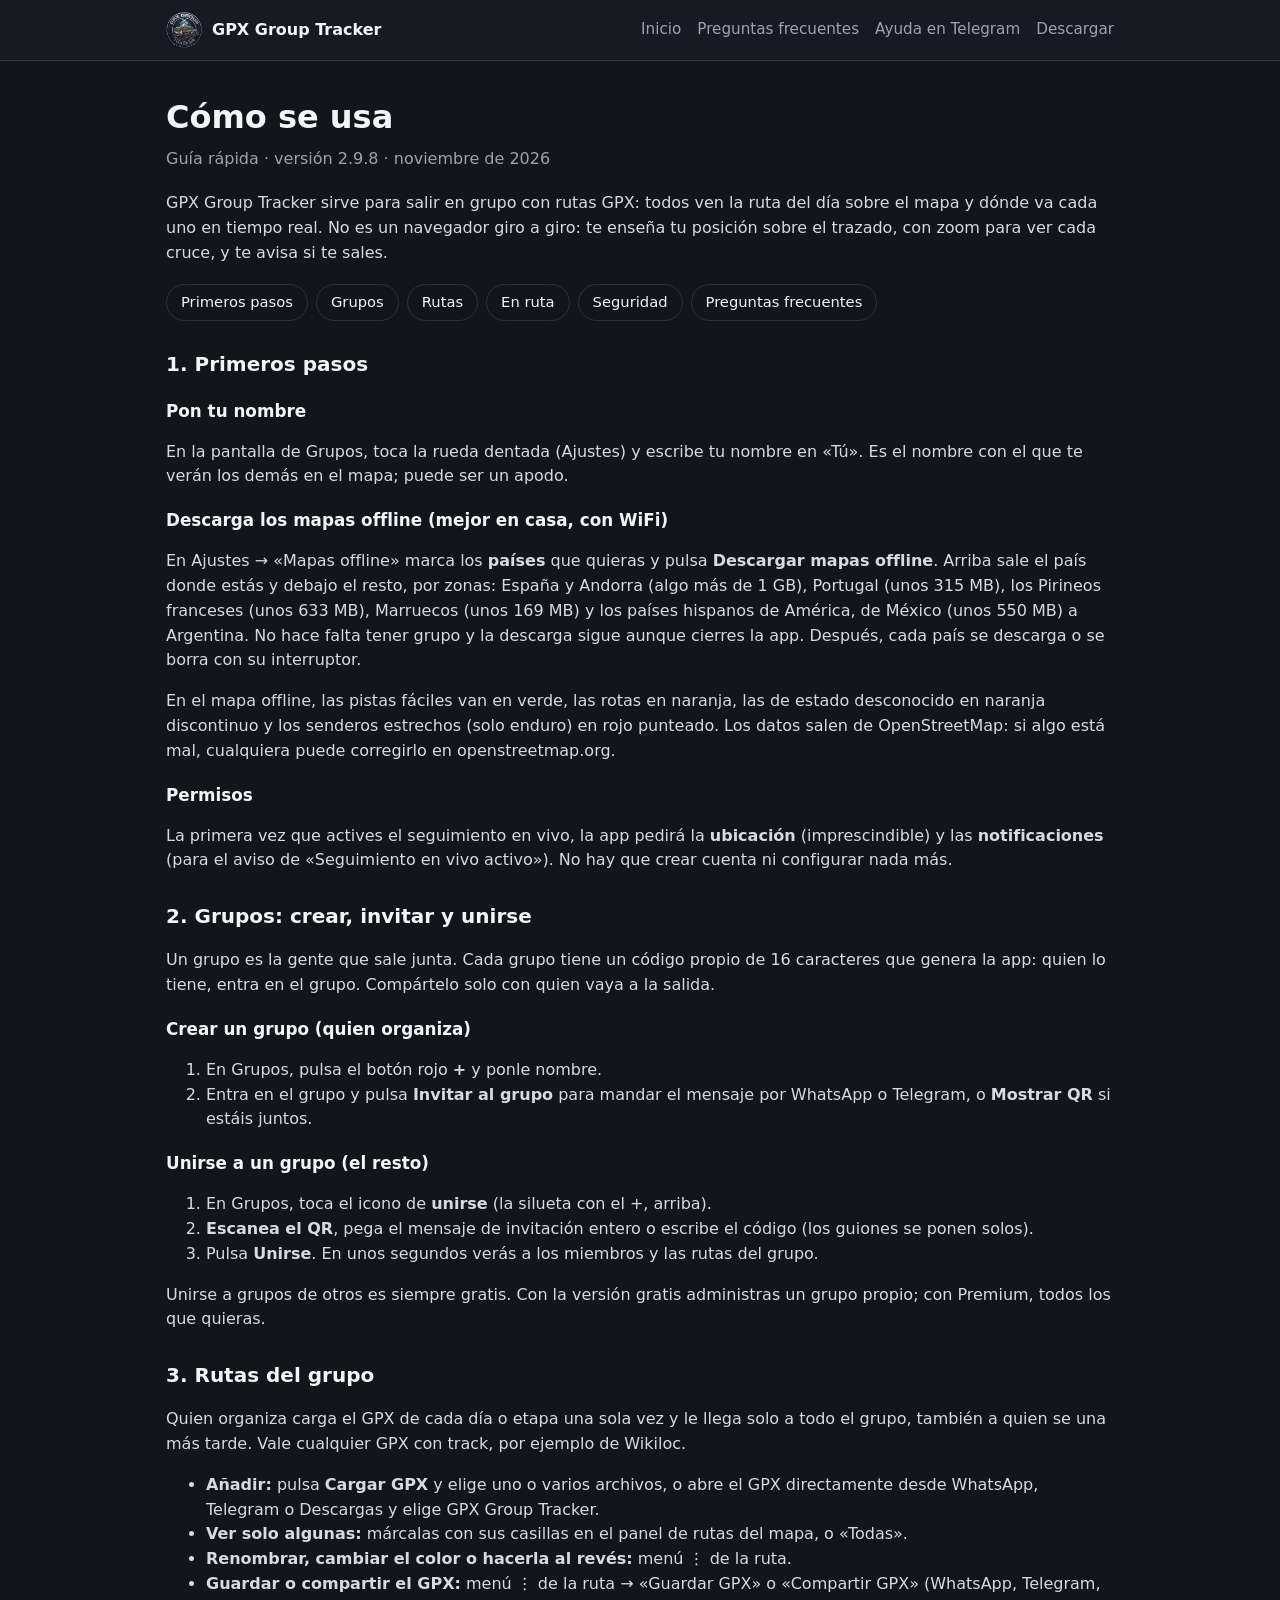
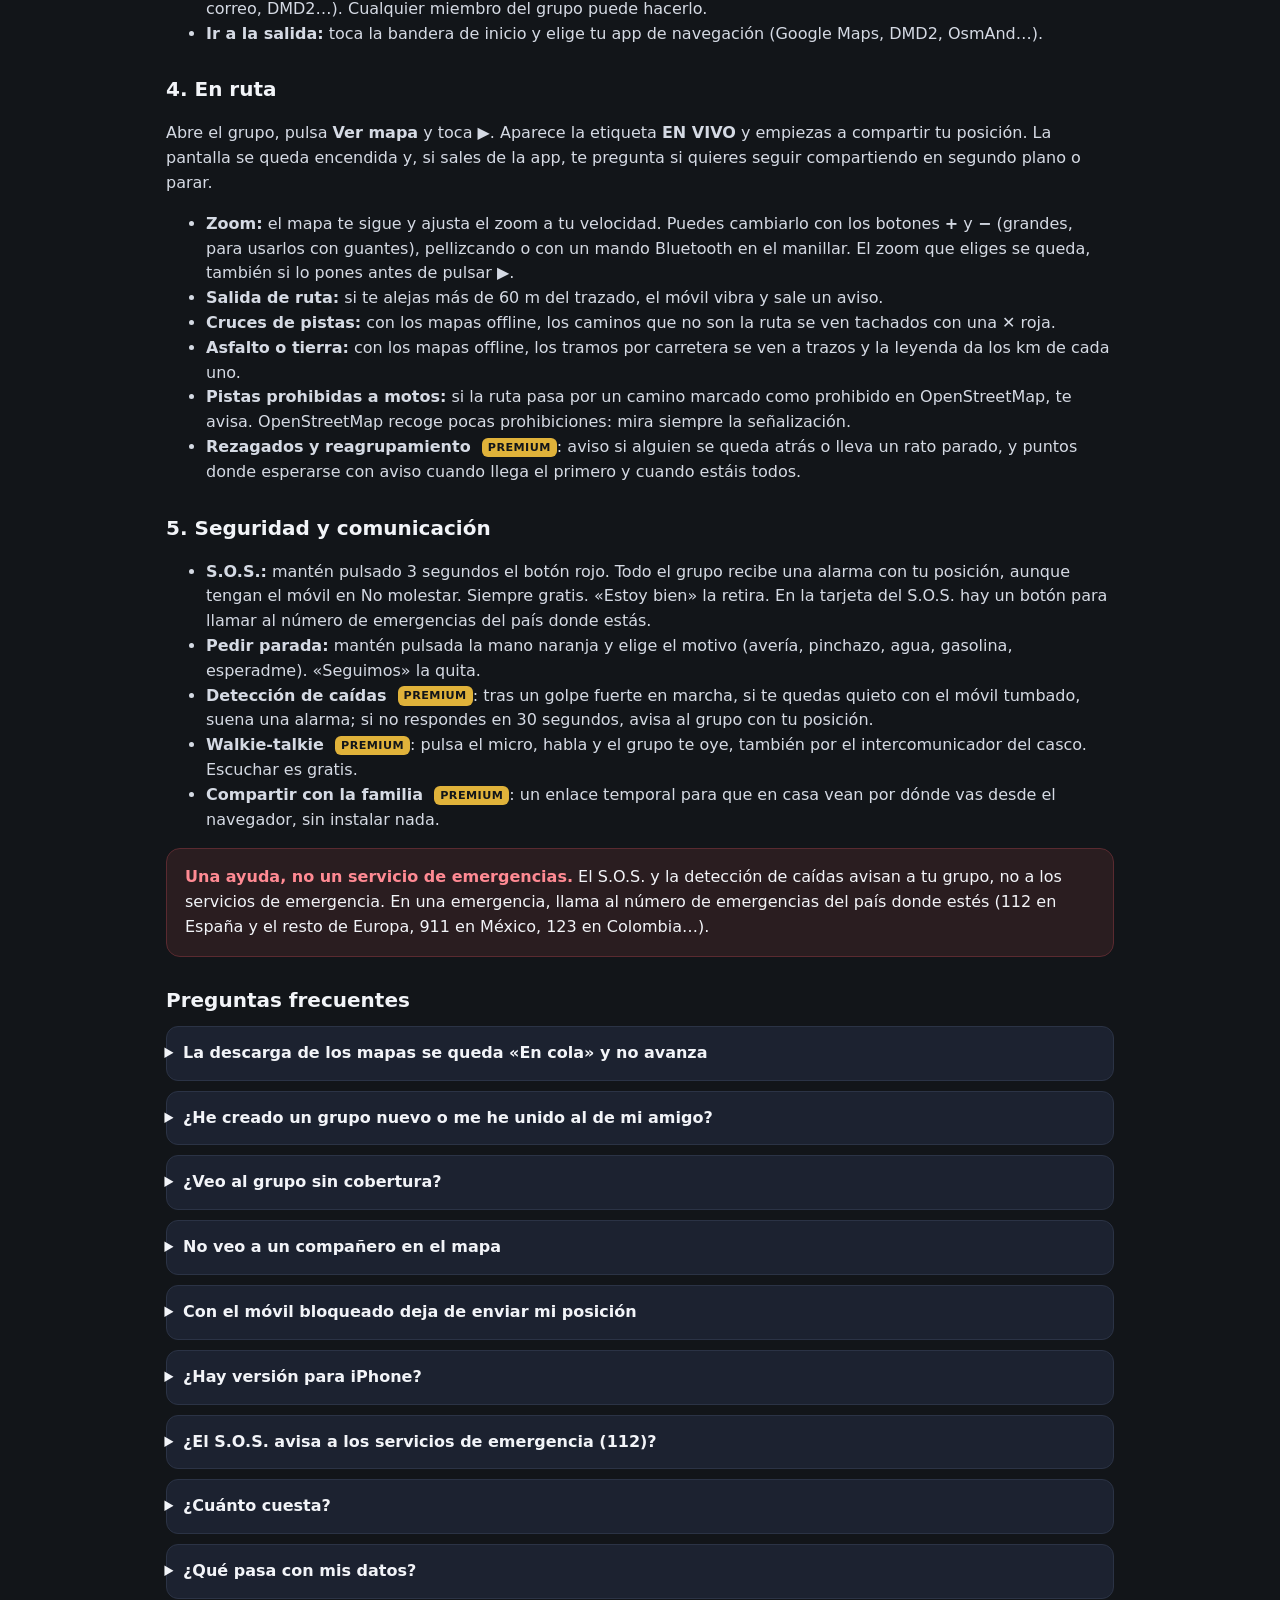
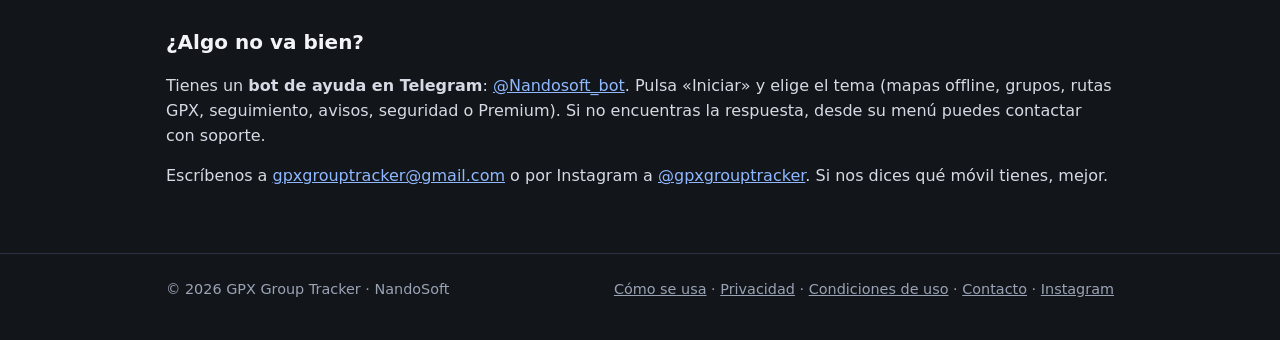
==== ayuda.html @ ebb51dca "Ayuda 2.9.8: mapas por países, guardar/compartir GPX, asfalto a trazos y número de emergencias por p" ====
<!doctype html>
<html lang="es">
<head>
<meta charset="utf-8">
<meta name="viewport" content="width=device-width, initial-scale=1">
<title>Cómo se usa — GPX Group Tracker</title>
<meta name="description" content="Guía rápida de GPX Group Tracker: primeros pasos, crear o unirse a un grupo, rutas GPX, mapas offline, seguimiento en vivo, S.O.S. y preguntas frecuentes.">
<link rel="icon" href="img/logo.png">
<link rel="stylesheet" href="estilo.css">
</head>
<body>

<header class="top">
  <div class="wrap">
    <a class="brand" href="./"><img src="img/logo.png" alt="">GPX Group Tracker</a>
    <nav>
      <a href="./">Inicio</a>
      <a href="#faq">Preguntas frecuentes</a>
      <a href="#ayuda">Ayuda en Telegram</a>
      <a href="https://play.google.com/store/apps/details?id=es.nandosoft.gpxgrouptrack" target="_blank" rel="noopener">Descargar</a>
    </nav>
  </div>
</header>

<main class="legal">
  <div class="wrap">
    <h1>Cómo se usa</h1>
    <p class="updated">Guía rápida · versión 2.9.8 · noviembre de 2026</p>

    <p>GPX Group Tracker sirve para salir en grupo con rutas GPX: todos ven la ruta del día sobre el mapa y dónde va cada uno en tiempo real. No es un navegador giro a giro: te enseña tu posición sobre el trazado, con zoom para ver cada cruce, y te avisa si te sales.</p>

    <nav class="toc">
      <a href="#primeros-pasos">Primeros pasos</a>
      <a href="#grupos">Grupos</a>
      <a href="#rutas">Rutas</a>
      <a href="#en-ruta">En ruta</a>
      <a href="#seguridad">Seguridad</a>
      <a href="#faq">Preguntas frecuentes</a>
    </nav>

    <h2 id="primeros-pasos">1. Primeros pasos</h2>
    <h3>Pon tu nombre</h3>
    <p>En la pantalla de Grupos, toca la rueda dentada (Ajustes) y escribe tu nombre en «Tú». Es el nombre con el que te verán los demás en el mapa; puede ser un apodo.</p>
    <h3>Descarga los mapas offline (mejor en casa, con WiFi)</h3>
    <p>En Ajustes → «Mapas offline» marca los <strong>países</strong> que quieras y pulsa <strong>Descargar mapas offline</strong>. Arriba sale el país donde estás y debajo el resto, por zonas: España y Andorra (algo más de 1 GB), Portugal (unos 315 MB), los Pirineos franceses (unos 633 MB), Marruecos (unos 169 MB) y los países hispanos de América, de México (unos 550 MB) a Argentina. No hace falta tener grupo y la descarga sigue aunque cierres la app. Después, cada país se descarga o se borra con su interruptor.</p>
    <p>En el mapa offline, las pistas fáciles van en verde, las rotas en naranja, las de estado desconocido en naranja discontinuo y los senderos estrechos (solo enduro) en rojo punteado. Los datos salen de OpenStreetMap: si algo está mal, cualquiera puede corregirlo en openstreetmap.org.</p>
    <h3>Permisos</h3>
    <p>La primera vez que actives el seguimiento en vivo, la app pedirá la <strong>ubicación</strong> (imprescindible) y las <strong>notificaciones</strong> (para el aviso de «Seguimiento en vivo activo»). No hay que crear cuenta ni configurar nada más.</p>

    <h2 id="grupos">2. Grupos: crear, invitar y unirse</h2>
    <p>Un grupo es la gente que sale junta. Cada grupo tiene un código propio de 16 caracteres que genera la app: quien lo tiene, entra en el grupo. Compártelo solo con quien vaya a la salida.</p>
    <h3>Crear un grupo (quien organiza)</h3>
    <ol>
      <li>En Grupos, pulsa el botón rojo <strong>+</strong> y ponle nombre.</li>
      <li>Entra en el grupo y pulsa <strong>Invitar al grupo</strong> para mandar el mensaje por WhatsApp o Telegram, o <strong>Mostrar QR</strong> si estáis juntos.</li>
    </ol>
    <h3>Unirse a un grupo (el resto)</h3>
    <ol>
      <li>En Grupos, toca el icono de <strong>unirse</strong> (la silueta con el +, arriba).</li>
      <li><strong>Escanea el QR</strong>, pega el mensaje de invitación entero o escribe el código (los guiones se ponen solos).</li>
      <li>Pulsa <strong>Unirse</strong>. En unos segundos verás a los miembros y las rutas del grupo.</li>
    </ol>
    <p>Unirse a grupos de otros es siempre gratis. Con la versión gratis administras un grupo propio; con Premium, todos los que quieras.</p>

    <h2 id="rutas">3. Rutas del grupo</h2>
    <p>Quien organiza carga el GPX de cada día o etapa una sola vez y le llega solo a todo el grupo, también a quien se una más tarde. Vale cualquier GPX con track, por ejemplo de Wikiloc.</p>
    <ul>
      <li><strong>Añadir:</strong> pulsa <strong>Cargar GPX</strong> y elige uno o varios archivos, o abre el GPX directamente desde WhatsApp, Telegram o Descargas y elige GPX Group Tracker.</li>
      <li><strong>Ver solo algunas:</strong> márcalas con sus casillas en el panel de rutas del mapa, o «Todas».</li>
      <li><strong>Renombrar, cambiar el color o hacerla al revés:</strong> menú ⋮ de la ruta.</li>
      <li><strong>Guardar o compartir el GPX:</strong> menú ⋮ de la ruta → «Guardar GPX» o «Compartir GPX» (WhatsApp, Telegram, correo, DMD2…). Cualquier miembro del grupo puede hacerlo.</li>
      <li><strong>Ir a la salida:</strong> toca la bandera de inicio y elige tu app de navegación (Google Maps, DMD2, OsmAnd…).</li>
    </ul>

    <h2 id="en-ruta">4. En ruta</h2>
    <p>Abre el grupo, pulsa <strong>Ver mapa</strong> y toca <strong>▶</strong>. Aparece la etiqueta <strong>EN VIVO</strong> y empiezas a compartir tu posición. La pantalla se queda encendida y, si sales de la app, te pregunta si quieres seguir compartiendo en segundo plano o parar.</p>
    <ul>
      <li><strong>Zoom:</strong> el mapa te sigue y ajusta el zoom a tu velocidad. Puedes cambiarlo con los botones <strong>+</strong> y <strong>−</strong> (grandes, para usarlos con guantes), pellizcando o con un mando Bluetooth en el manillar. El zoom que eliges se queda, también si lo pones antes de pulsar ▶.</li>
      <li><strong>Salida de ruta:</strong> si te alejas más de 60 m del trazado, el móvil vibra y sale un aviso.</li>
      <li><strong>Cruces de pistas:</strong> con los mapas offline, los caminos que no son la ruta se ven tachados con una ✕ roja.</li>
      <li><strong>Asfalto o tierra:</strong> con los mapas offline, los tramos por carretera se ven a trazos y la leyenda da los km de cada uno.</li>
      <li><strong>Pistas prohibidas a motos:</strong> si la ruta pasa por un camino marcado como prohibido en OpenStreetMap, te avisa. OpenStreetMap recoge pocas prohibiciones: mira siempre la señalización.</li>
      <li><strong>Rezagados y reagrupamiento</strong> <span class="tag">PREMIUM</span>: aviso si alguien se queda atrás o lleva un rato parado, y puntos donde esperarse con aviso cuando llega el primero y cuando estáis todos.</li>
    </ul>

    <h2 id="seguridad">5. Seguridad y comunicación</h2>
    <ul>
      <li><strong>S.O.S.:</strong> mantén pulsado 3 segundos el botón rojo. Todo el grupo recibe una alarma con tu posición, aunque tengan el móvil en No molestar. Siempre gratis. «Estoy bien» la retira. En la tarjeta del S.O.S. hay un botón para llamar al número de emergencias del país donde estás.</li>
      <li><strong>Pedir parada:</strong> mantén pulsada la mano naranja y elige el motivo (avería, pinchazo, agua, gasolina, esperadme). «Seguimos» la quita.</li>
      <li><strong>Detección de caídas</strong> <span class="tag">PREMIUM</span>: tras un golpe fuerte en marcha, si te quedas quieto con el móvil tumbado, suena una alarma; si no respondes en 30 segundos, avisa al grupo con tu posición.</li>
      <li><strong>Walkie-talkie</strong> <span class="tag">PREMIUM</span>: pulsa el micro, habla y el grupo te oye, también por el intercomunicador del casco. Escuchar es gratis.</li>
      <li><strong>Compartir con la familia</strong> <span class="tag">PREMIUM</span>: un enlace temporal para que en casa vean por dónde vas desde el navegador, sin instalar nada.</li>
    </ul>
    <div class="notice"><strong>Una ayuda, no un servicio de emergencias.</strong> El S.O.S. y la detección de caídas avisan a tu grupo, no a los servicios de emergencia. En una emergencia, llama al número de emergencias del país donde estés (112 en España y el resto de Europa, 911 en México, 123 en Colombia…).</div>

    <h2 id="faq">Preguntas frecuentes</h2>

    <details>
      <summary>La descarga de los mapas se queda «En cola» y no avanza</summary>
      <p>La descarga la hace el gestor de descargas de Android, no la app. No borres los mapas que tienes: siguen funcionando mientras tanto. Prueba esto:</p>
      <ol>
        <li>Conéctate a una WiFi y deja la app abierta unos minutos: con datos móviles, Android suele esperar al WiFi para archivos tan grandes.</li>
        <li>Quita el ahorro de batería y el ahorro de datos mientras descarga.</li>
        <li>En los ajustes del móvil → Aplicaciones → mostrar las del sistema → «Descargas» o «Administrador de descargas»: que esté activada, sin restricción de batería y con permiso de datos. En Xiaomi, Redmi y POCO, abre también la app «Descargas» y reanuda la descarga si está en pausa.</li>
        <li>Si sigue igual, en Ajustes de la app pulsa «Cancelar descarga» y vuelve a pedirla. Al cancelar no pierdes los mapas que ya tenías.</li>
      </ol>
    </details>

    <details>
      <summary>¿He creado un grupo nuevo o me he unido al de mi amigo?</summary>
      <p>Si has entrado con el código o el QR de otro, te has unido a su grupo: no se pueden crear dos grupos con el mismo código, porque cada código lo genera la app al azar. Al entrar, el grupo puede salir unos segundos con un nombre provisional («Grupo …») hasta que llega el nombre que le puso el administrador. Si ves a los demás miembros y sus rutas, estás en el grupo correcto.</p>
    </details>

    <details>
      <summary>¿Veo al grupo sin cobertura?</summary>
      <p>No. Sin cobertura sigues viendo el mapa offline, la ruta y tu propia posición, pero las posiciones de los demás necesitan internet: se actualizan en cuanto vuelve la señal, y la app se reconecta sola en unos segundos. Un S.O.S. enviado sin cobertura sale en cuanto haya señal.</p>
    </details>

    <details>
      <summary>No veo a un compañero en el mapa</summary>
      <p>Cada uno tiene que pulsar <strong>▶</strong> para compartir su posición. Comprueba también que estáis en el mismo grupo (mismos miembros y rutas) y que tiene cobertura: junto a su nombre verás hace cuánto llegó su última posición.</p>
    </details>

    <details>
      <summary>Con el móvil bloqueado deja de enviar mi posición</summary>
      <p>Algunos móviles cierran las apps en segundo plano para ahorrar batería. En los ajustes del móvil → Aplicaciones → GPX Group Tracker → Batería, elige «Sin restricciones» (o desactiva la optimización de batería para la app).</p>
    </details>

    <details>
      <summary>¿Hay versión para iPhone?</summary>
      <p>De momento no: la app es solo para Android, en Google Play.</p>
    </details>

    <details>
      <summary>¿El S.O.S. avisa a los servicios de emergencia (112)?</summary>
      <p>No. Avisa a los compañeros de tu grupo con tu posición. En una emergencia real, llama al número de emergencias del país donde estés (112 en España y el resto de Europa).</p>
    </details>

    <details>
      <summary>¿Cuánto cuesta?</summary>
      <p>La app es gratis y todo lo necesario para salir en grupo también; el S.O.S. lo será siempre. Durante el lanzamiento, todos tienen Premium gratis hasta el 1 de marzo de 2027.</p>
    </details>

    <details>
      <summary>¿Qué pasa con mis datos?</summary>
      <p>No hace falta cuenta. Las posiciones y las rutas viajan cifradas con el código del grupo y el servidor no puede leerlas. Todos los detalles, en la <a href="privacidad.html">política de privacidad</a>.</p>
    </details>

    <h2 id="ayuda">¿Algo no va bien?</h2>
    <p>Tienes un <strong>bot de ayuda en Telegram</strong>: <a href="https://t.me/Nandosoft_bot" target="_blank" rel="noopener">@Nandosoft_bot</a>. Pulsa «Iniciar» y elige el tema (mapas offline, grupos, rutas GPX, seguimiento, avisos, seguridad o Premium). Si no encuentras la respuesta, desde su menú puedes contactar con soporte.</p>
    <p>Escríbenos a <a href="mailto:gpxgrouptracker@gmail.com">gpxgrouptracker@gmail.com</a> o por Instagram a <a href="https://www.instagram.com/gpxgrouptracker/" target="_blank" rel="noopener">@gpxgrouptracker</a>. Si nos dices qué móvil tienes, mejor.</p>
  </div>
</main>

<footer>
  <div class="wrap">
    <span>© 2026 GPX Group Tracker · NandoSoft</span>
    <span><a href="ayuda.html">Cómo se usa</a> · <a href="privacidad.html">Privacidad</a> · <a href="condiciones.html">Condiciones de uso</a> · <a href="mailto:gpxgrouptracker@gmail.com">Contacto</a> · <a href="https://www.instagram.com/gpxgrouptracker/" target="_blank" rel="noopener">Instagram</a></span>
  </div>
</footer>

</body>
</html>
---- estilo.css ----
/* GPX Group Tracker: the app's dark look (same colours as the app and the family page) */
:root {
  --bg: #121519; --panel: #1c2230; --line: #2b3345; --text: #f2f4f8; --muted: #9aa3b5;
  --red: #d9323e; --red-dark: #b72632; --gold: #e0b23a; --green: #43a047; --link: #8fb8ff;
}
* { box-sizing: border-box; }
html { -webkit-text-size-adjust: 100%; }
body {
  margin: 0; background: var(--bg); color: var(--text); line-height: 1.55;
  font-family: system-ui, -apple-system, "Segoe UI", Roboto, sans-serif;
}
a { color: var(--link); }
img { max-width: 100%; height: auto; }
.wrap { max-width: 980px; margin: 0 auto; padding: 0 16px; }

/* Top bar */
.top { border-bottom: 1px solid var(--line); background: #151a24; }
.top .wrap { display: flex; align-items: center; gap: 12px; min-height: 60px; flex-wrap: wrap; }
.top a.brand { display: flex; align-items: center; gap: 10px; color: var(--text); text-decoration: none; font-weight: 800; }
.top a.brand img { width: 36px; height: 36px; }
.top nav { margin-left: auto; display: flex; gap: 16px; flex-wrap: wrap; font-size: .95rem; }
.top nav a { color: var(--muted); text-decoration: none; }
.top nav a:hover { color: var(--text); }

/* Hero */
.hero { padding: 48px 0 32px; }
.hero .wrap { display: grid; grid-template-columns: 1.3fr 1fr; gap: 32px; align-items: center; }
.hero h1 { font-size: clamp(2rem, 5vw, 3rem); line-height: 1.1; margin: 0 0 14px; }
.hero p.lead { font-size: 1.15rem; color: #d5dae4; margin: 0 0 20px; }
.hero .shot { justify-self: center; max-width: 300px; border-radius: 22px; border: 6px solid #0b0d11;
  box-shadow: 0 18px 50px rgba(0,0,0,.5); }
.offer { display: inline-block; background: var(--gold); color: #121519; font-weight: 800; border-radius: 10px;
  padding: 8px 14px; margin-bottom: 18px; }
.buttons { display: flex; gap: 12px; flex-wrap: wrap; }
.btn { display: inline-block; padding: 12px 20px; border-radius: 999px; font-weight: 700; text-decoration: none; }
.btn.primary { background: var(--red); color: #fff; }
.btn.primary:hover { background: var(--red-dark); }
.btn.ghost { border: 1px solid var(--line); color: var(--text); }
.small { color: var(--muted); font-size: .9rem; }

/* Sections */
section { padding: 36px 0; border-top: 1px solid var(--line); }
section h2 { font-size: 1.6rem; margin: 0 0 8px; }
section > .wrap > p.intro { color: var(--muted); margin: 0 0 22px; max-width: 720px; }
.grid { display: grid; grid-template-columns: repeat(auto-fill, minmax(260px, 1fr)); gap: 14px; }
.card { background: var(--panel); border: 1px solid var(--line); border-radius: 14px; padding: 16px 18px; }
.card h3 { margin: 0 0 6px; font-size: 1.05rem; }
.card p { margin: 0; color: #c9cfdb; font-size: .97rem; }
.tag { display: inline-block; font-size: .7rem; font-weight: 800; letter-spacing: .04em; color: #121519;
  background: var(--gold); border-radius: 6px; padding: 1px 6px; vertical-align: middle; margin-left: 6px; }

/* Plans table */
.table-scroll { overflow-x: auto; }
table { border-collapse: collapse; width: 100%; min-width: 520px; background: var(--panel); border-radius: 14px; overflow: hidden; }
th, td { text-align: left; padding: 10px 14px; border-bottom: 1px solid var(--line); vertical-align: top; }
th { background: #222a3a; }
td.yes { color: #7ed37f; font-weight: 700; }
td.no { color: var(--muted); }

.notice { background: #2a1d20; border: 1px solid #5a2a30; border-radius: 14px; padding: 16px 18px; }
.notice strong { color: #ff8a93; }

/* Legal pages */
.legal { padding: 32px 0 48px; }
.legal h1 { font-size: 2rem; margin: 0 0 4px; }
.legal h2 { font-size: 1.25rem; margin: 28px 0 8px; }
.legal p, .legal li { color: #d5dae4; }
.legal .updated { color: var(--muted); margin: 0 0 20px; }

footer { border-top: 1px solid var(--line); padding: 24px 0 40px; color: var(--muted); font-size: .9rem; }
footer .wrap { display: flex; gap: 16px; flex-wrap: wrap; justify-content: space-between; }
footer a { color: var(--muted); }

@media (max-width: 760px) {
  .hero { padding-top: 28px; }
  .hero .wrap { grid-template-columns: 1fr; }
  .hero .shot { max-width: 240px; }
  .top nav { margin-left: 0; width: 100%; padding-bottom: 10px; }
}

/* Instagram icon in the menu and buttons */
.ig{width:20px;height:20px;vertical-align:-4px}
.btn .ig{margin-right:6px}

/* Guía «Cómo se usa» */
.legal h3 { font-size: 1.05rem; margin: 18px 0 6px; }
.legal .toc { display: flex; flex-wrap: wrap; gap: 8px; margin: 18px 0 8px; }
.legal .toc a { border: 1px solid var(--line); border-radius: 999px; padding: 6px 14px; text-decoration: none; color: var(--text); font-size: .92rem; }
.legal .toc a:hover { background: var(--panel); }
.legal h2[id] { scroll-margin-top: 16px; }
.legal details { background: var(--panel); border: 1px solid var(--line); border-radius: 12px; padding: 0 16px; margin: 10px 0; }
.legal summary { cursor: pointer; font-weight: 700; padding: 14px 0; list-style-position: outside; }
.legal details[open] summary { border-bottom: 1px solid var(--line); margin-bottom: 8px; }
.legal details > :last-child { margin-bottom: 14px; }
.legal .notice { margin: 16px 0; }
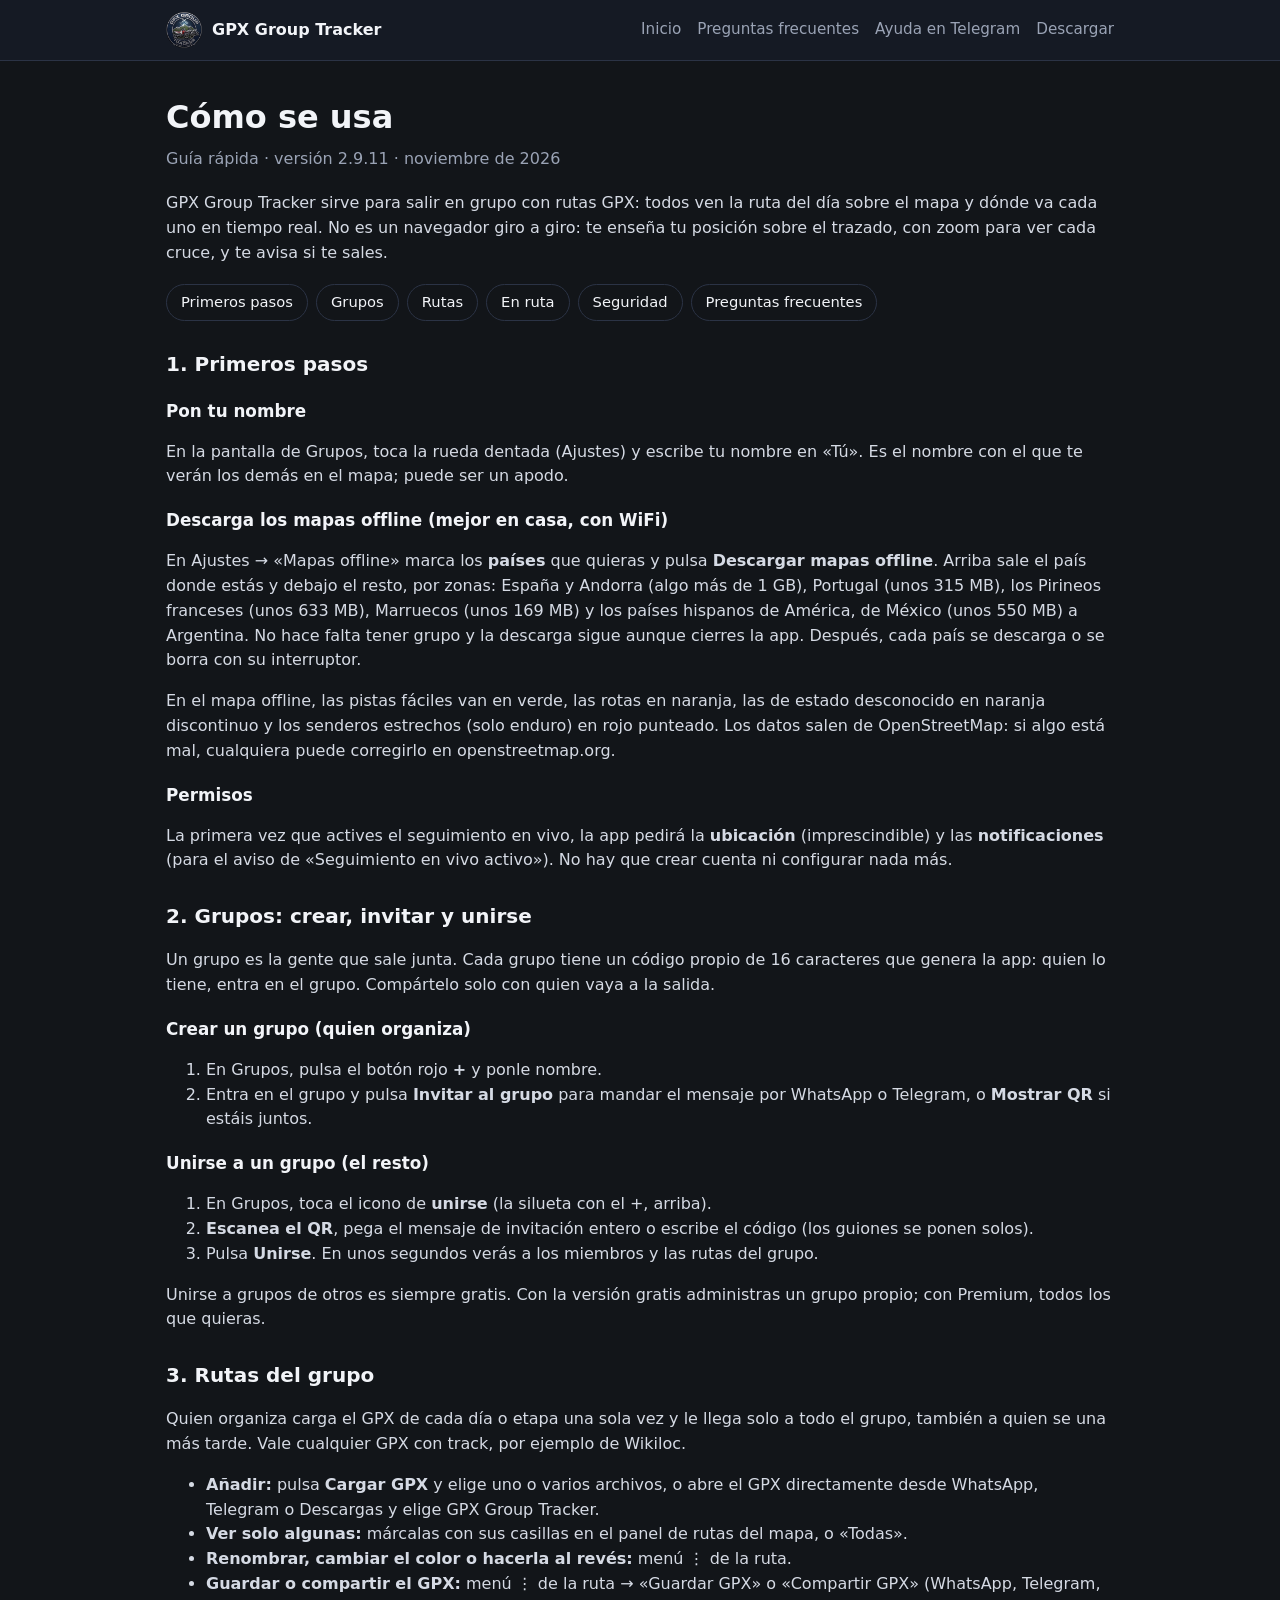
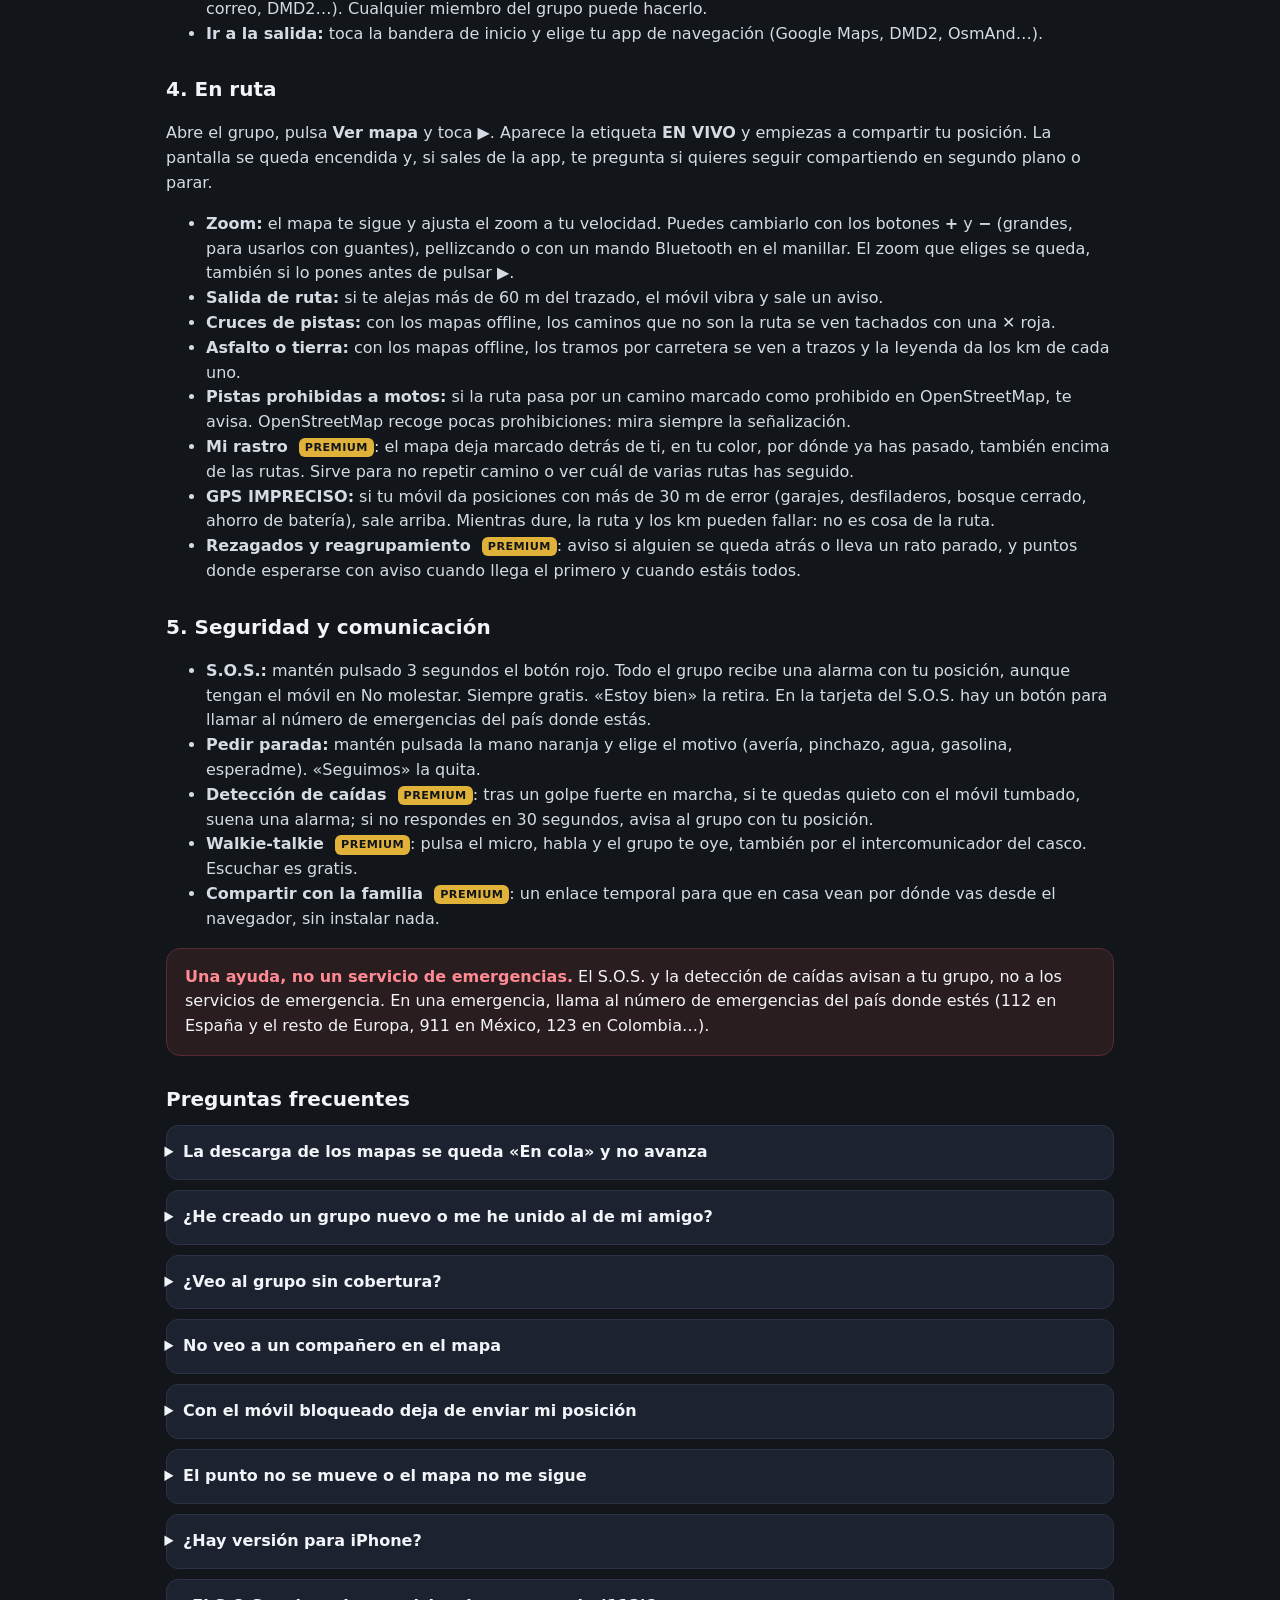
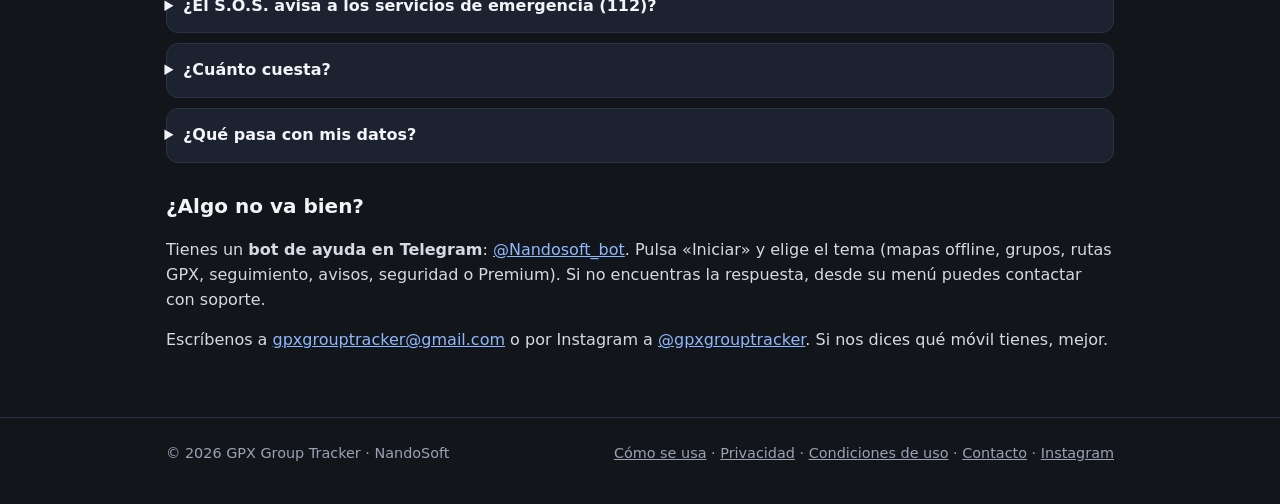
==== commit 8b8f453f: "Ayuda 2.9.11: Mi rastro sobre rutas, aviso GPS IMPRECISO y diagnóstico GPS Co-Authored-By: Claude Op" ====
--- a/ayuda.html
+++ b/ayuda.html
@@ -25,7 +25,7 @@
 <main class="legal">
   <div class="wrap">
     <h1>Cómo se usa</h1>
-    <p class="updated">Guía rápida · versión 2.9.8 · noviembre de 2026</p>
+    <p class="updated">Guía rápida · versión 2.9.11 · noviembre de 2026</p>
 
     <p>GPX Group Tracker sirve para salir en grupo con rutas GPX: todos ven la ruta del día sobre el mapa y dónde va cada uno en tiempo real. No es un navegador giro a giro: te enseña tu posición sobre el trazado, con zoom para ver cada cruce, y te avisa si te sales.</p>
 
@@ -80,6 +80,8 @@
       <li><strong>Cruces de pistas:</strong> con los mapas offline, los caminos que no son la ruta se ven tachados con una ✕ roja.</li>
       <li><strong>Asfalto o tierra:</strong> con los mapas offline, los tramos por carretera se ven a trazos y la leyenda da los km de cada uno.</li>
       <li><strong>Pistas prohibidas a motos:</strong> si la ruta pasa por un camino marcado como prohibido en OpenStreetMap, te avisa. OpenStreetMap recoge pocas prohibiciones: mira siempre la señalización.</li>
+      <li><strong>Mi rastro</strong> <span class="tag">PREMIUM</span>: el mapa deja marcado detrás de ti, en tu color, por dónde ya has pasado, también encima de las rutas. Sirve para no repetir camino o ver cuál de varias rutas has seguido.</li>
+      <li><strong>GPS IMPRECISO:</strong> si tu móvil da posiciones con más de 30 m de error (garajes, desfiladeros, bosque cerrado, ahorro de batería), sale arriba. Mientras dure, la ruta y los km pueden fallar: no es cosa de la ruta.</li>
       <li><strong>Rezagados y reagrupamiento</strong> <span class="tag">PREMIUM</span>: aviso si alguien se queda atrás o lleva un rato parado, y puntos donde esperarse con aviso cuando llega el primero y cuando estáis todos.</li>
     </ul>
 
@@ -127,6 +129,11 @@
     </details>
 
     <details>
+      <summary>El punto no se mueve o el mapa no me sigue</summary>
+      <p>Quita el ahorro de batería para la app (pregunta anterior). Si vuelve a pasar, antes de parar el seguimiento entra en Ajustes → «Acerca de, privacidad y licencias», pulsa <strong>Enviar diagnóstico GPS</strong> y mándanoslo por correo. Lleva el modelo de móvil y lo que ha hecho el GPS, sin tu ruta ni tus posiciones.</p>
+    </details>
+
+    <details>
       <summary>¿Hay versión para iPhone?</summary>
       <p>De momento no: la app es solo para Android, en Google Play.</p>
     </details>
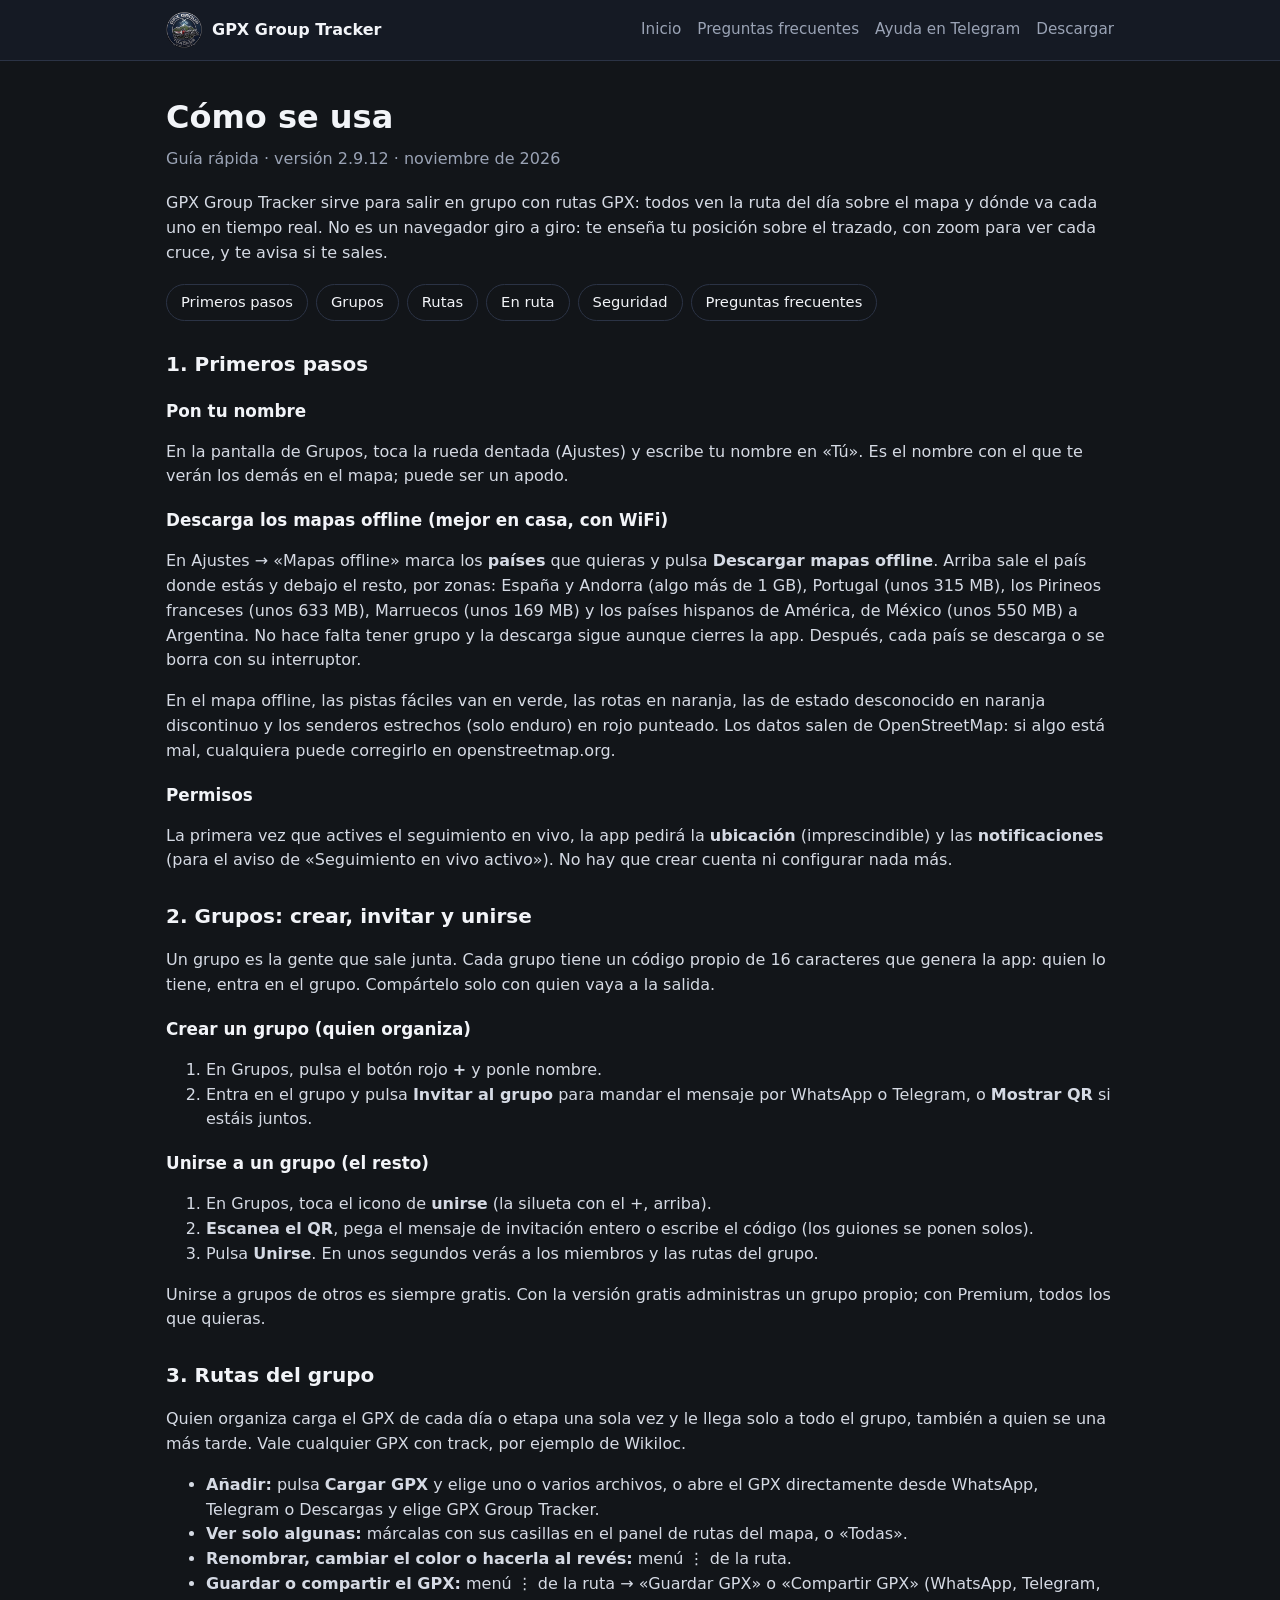
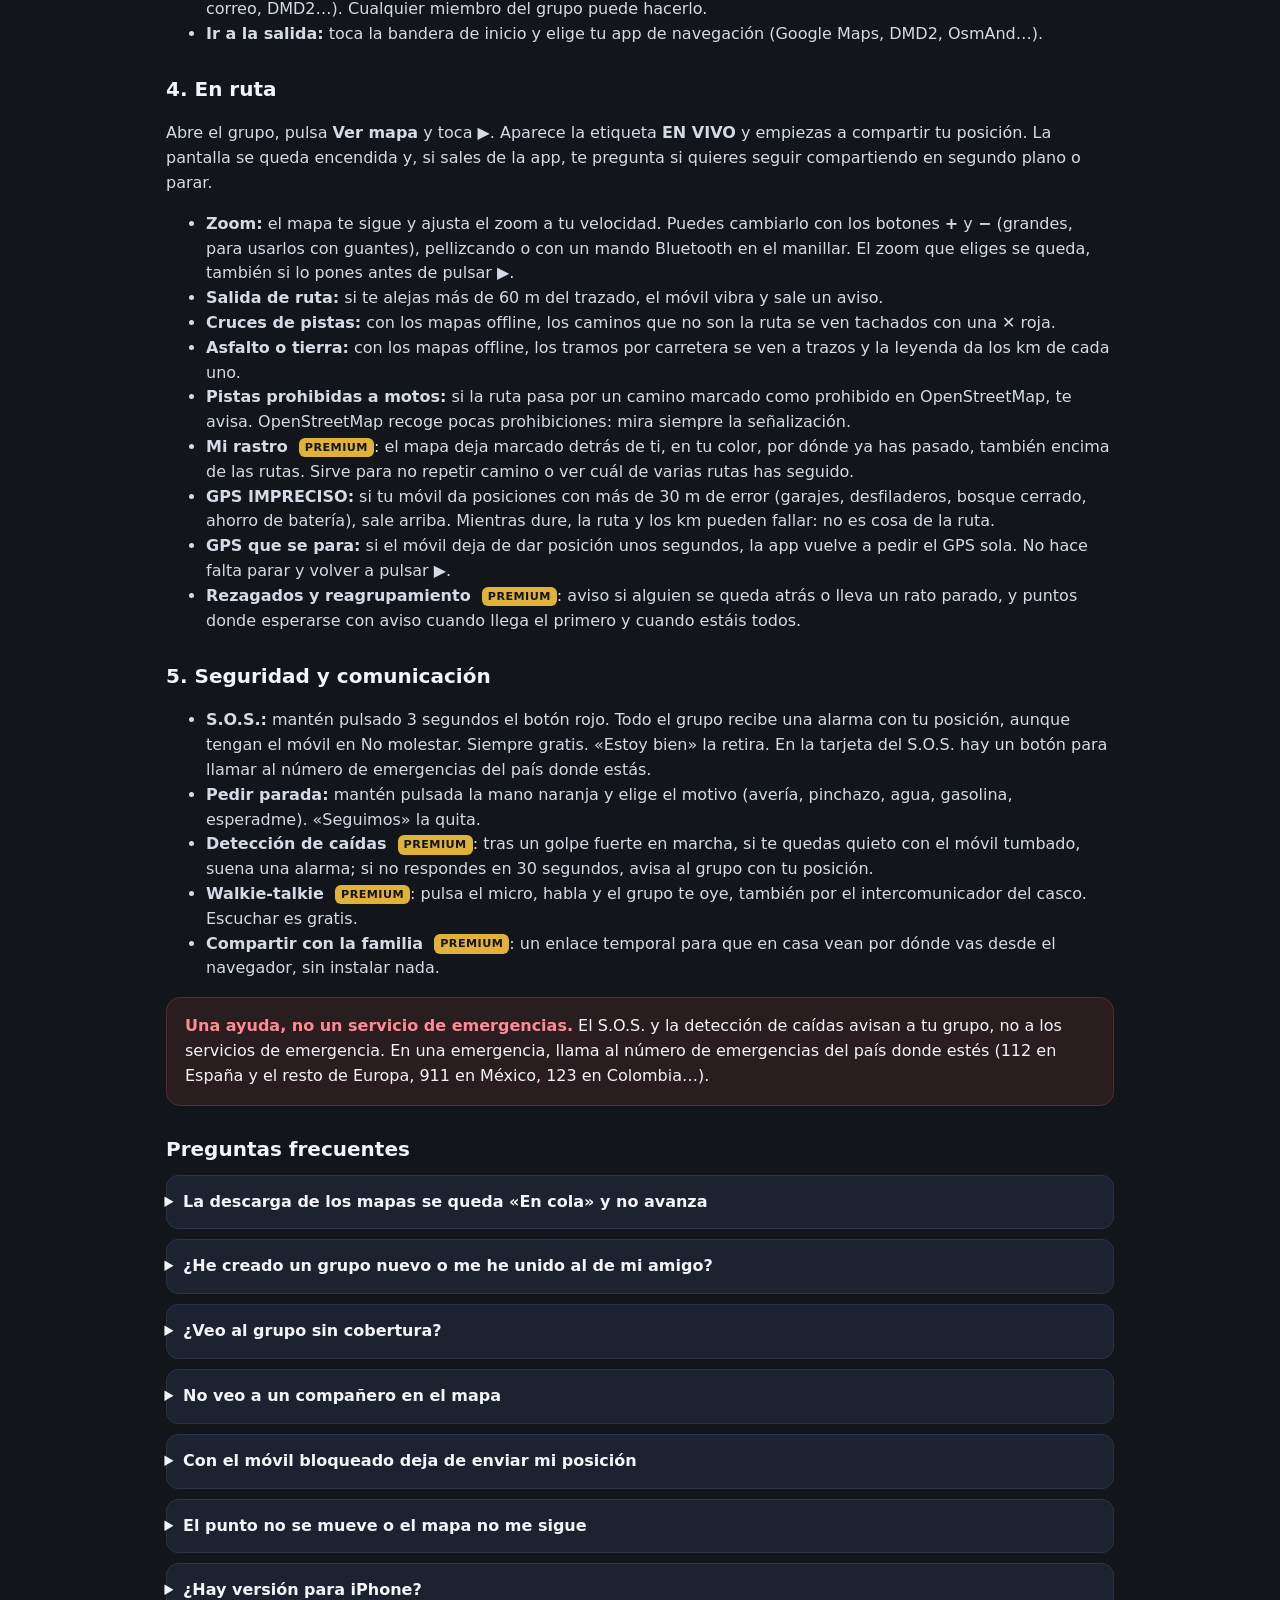
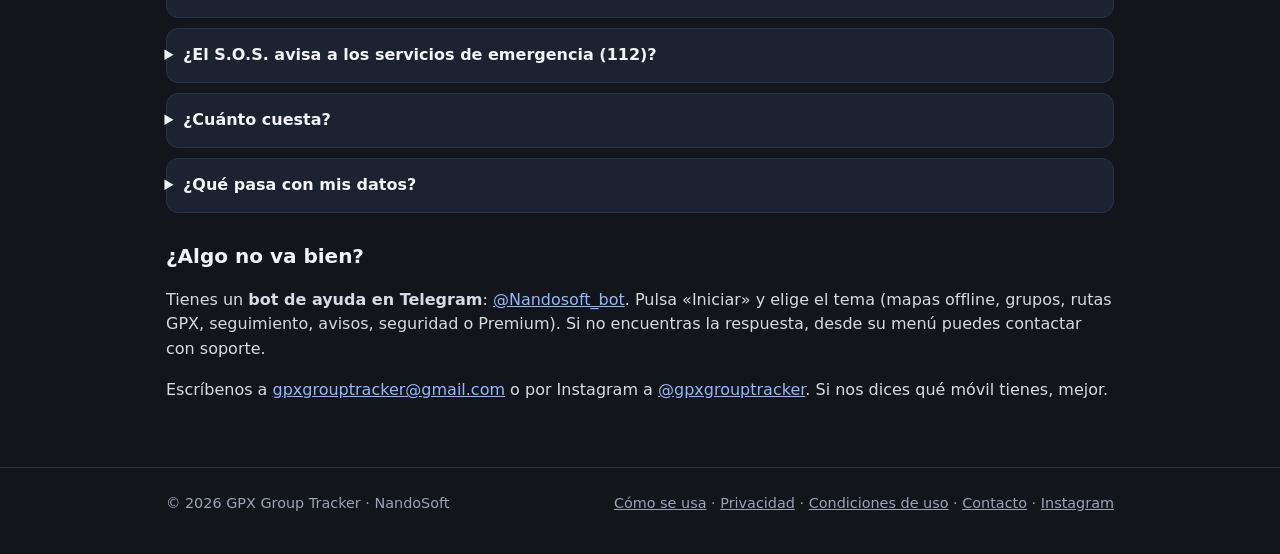
==== commit 12d7d116: "Ayuda 2.9.12: GPS que se vuelve a pedir solo y seguimiento que intenta reanudarse" ====
--- a/ayuda.html
+++ b/ayuda.html
@@ -25,7 +25,7 @@
 <main class="legal">
   <div class="wrap">
     <h1>Cómo se usa</h1>
-    <p class="updated">Guía rápida · versión 2.9.11 · noviembre de 2026</p>
+    <p class="updated">Guía rápida · versión 2.9.12 · noviembre de 2026</p>
 
     <p>GPX Group Tracker sirve para salir en grupo con rutas GPX: todos ven la ruta del día sobre el mapa y dónde va cada uno en tiempo real. No es un navegador giro a giro: te enseña tu posición sobre el trazado, con zoom para ver cada cruce, y te avisa si te sales.</p>
 
@@ -82,6 +82,7 @@
       <li><strong>Pistas prohibidas a motos:</strong> si la ruta pasa por un camino marcado como prohibido en OpenStreetMap, te avisa. OpenStreetMap recoge pocas prohibiciones: mira siempre la señalización.</li>
       <li><strong>Mi rastro</strong> <span class="tag">PREMIUM</span>: el mapa deja marcado detrás de ti, en tu color, por dónde ya has pasado, también encima de las rutas. Sirve para no repetir camino o ver cuál de varias rutas has seguido.</li>
       <li><strong>GPS IMPRECISO:</strong> si tu móvil da posiciones con más de 30 m de error (garajes, desfiladeros, bosque cerrado, ahorro de batería), sale arriba. Mientras dure, la ruta y los km pueden fallar: no es cosa de la ruta.</li>
+      <li><strong>GPS que se para:</strong> si el móvil deja de dar posición unos segundos, la app vuelve a pedir el GPS sola. No hace falta parar y volver a pulsar ▶.</li>
       <li><strong>Rezagados y reagrupamiento</strong> <span class="tag">PREMIUM</span>: aviso si alguien se queda atrás o lleva un rato parado, y puntos donde esperarse con aviso cuando llega el primero y cuando estáis todos.</li>
     </ul>
 
@@ -125,7 +126,7 @@
 
     <details>
       <summary>Con el móvil bloqueado deja de enviar mi posición</summary>
-      <p>Algunos móviles cierran las apps en segundo plano para ahorrar batería. En los ajustes del móvil → Aplicaciones → GPX Group Tracker → Batería, elige «Sin restricciones» (o desactiva la optimización de batería para la app).</p>
+      <p>Algunos móviles cierran las apps en segundo plano para ahorrar batería. En los ajustes del móvil → Aplicaciones → GPX Group Tracker → Batería, elige «Sin restricciones» (o desactiva la optimización de batería para la app). Si aun así el móvil cierra la app durante una salida, el seguimiento intenta reanudarse solo. Si no puede, te avisa con una notificación: ábrela y pulsa ▶.</p>
     </details>
 
     <details>
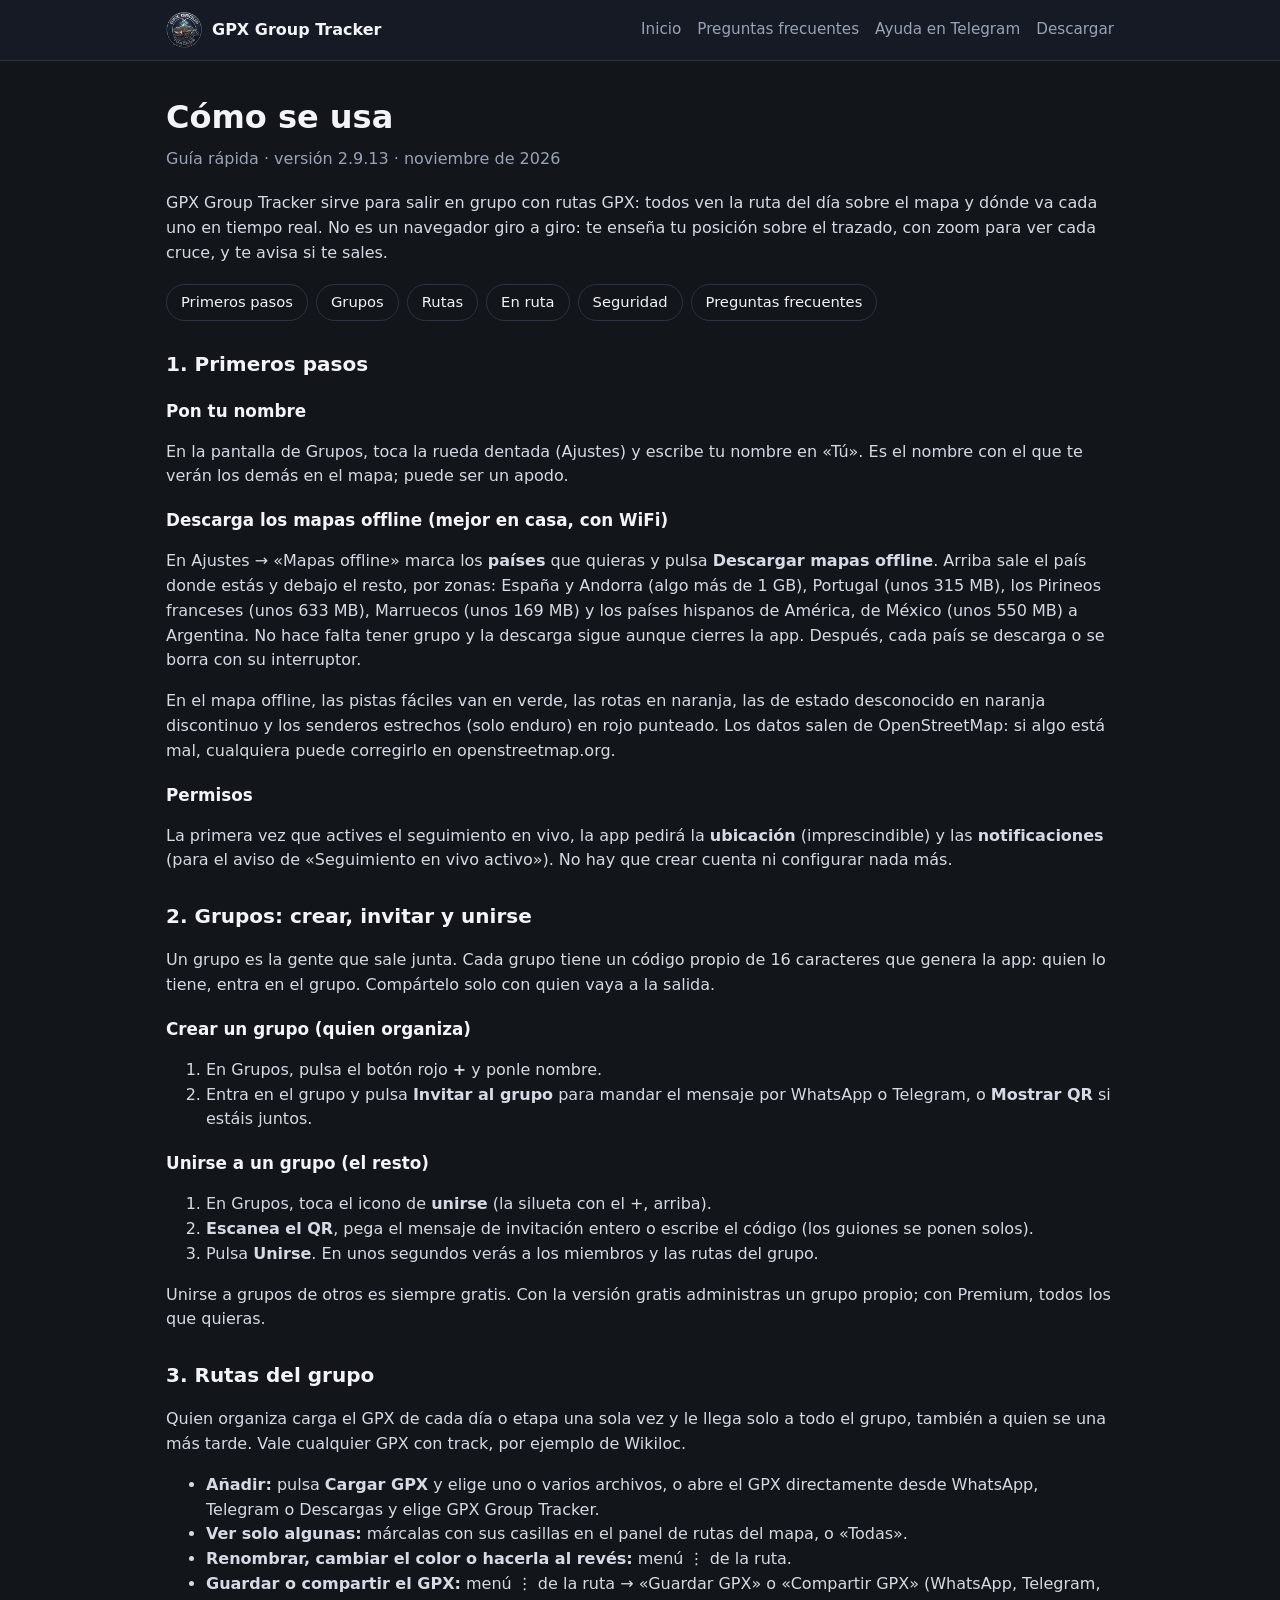
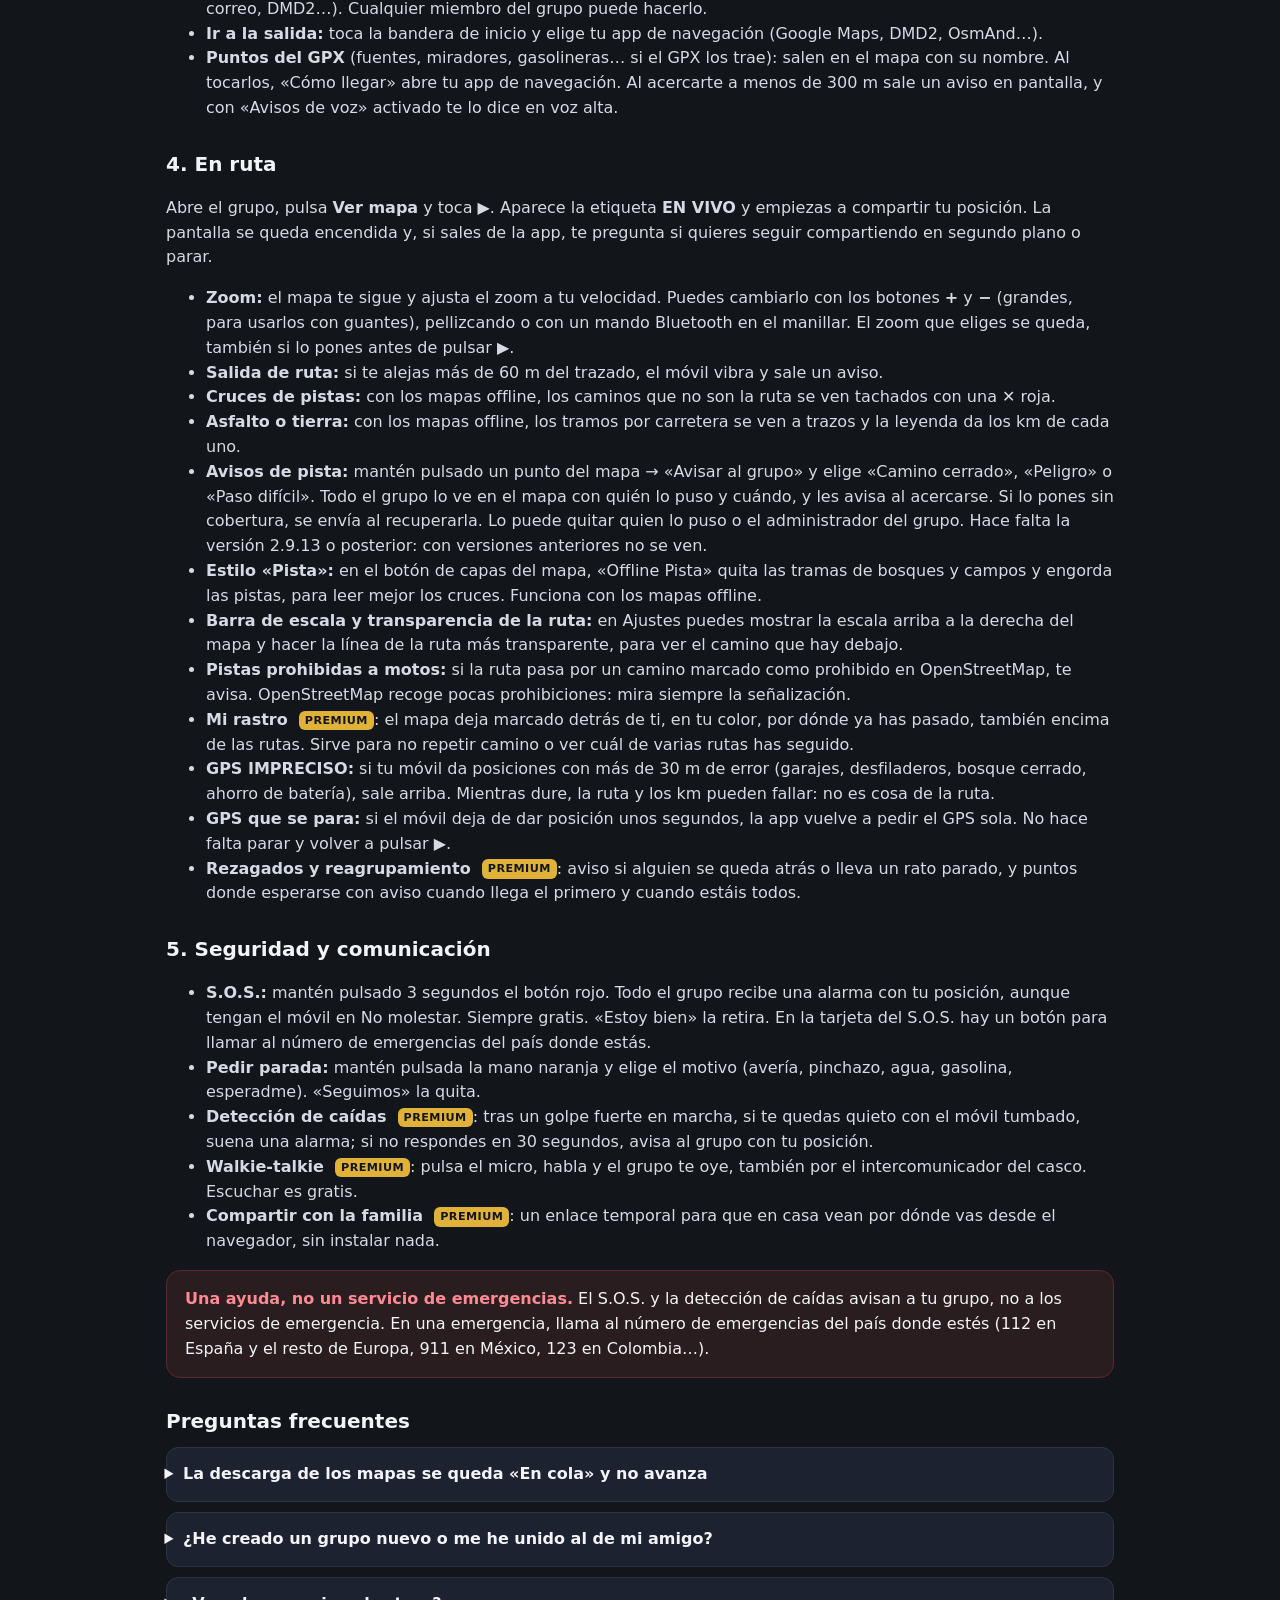
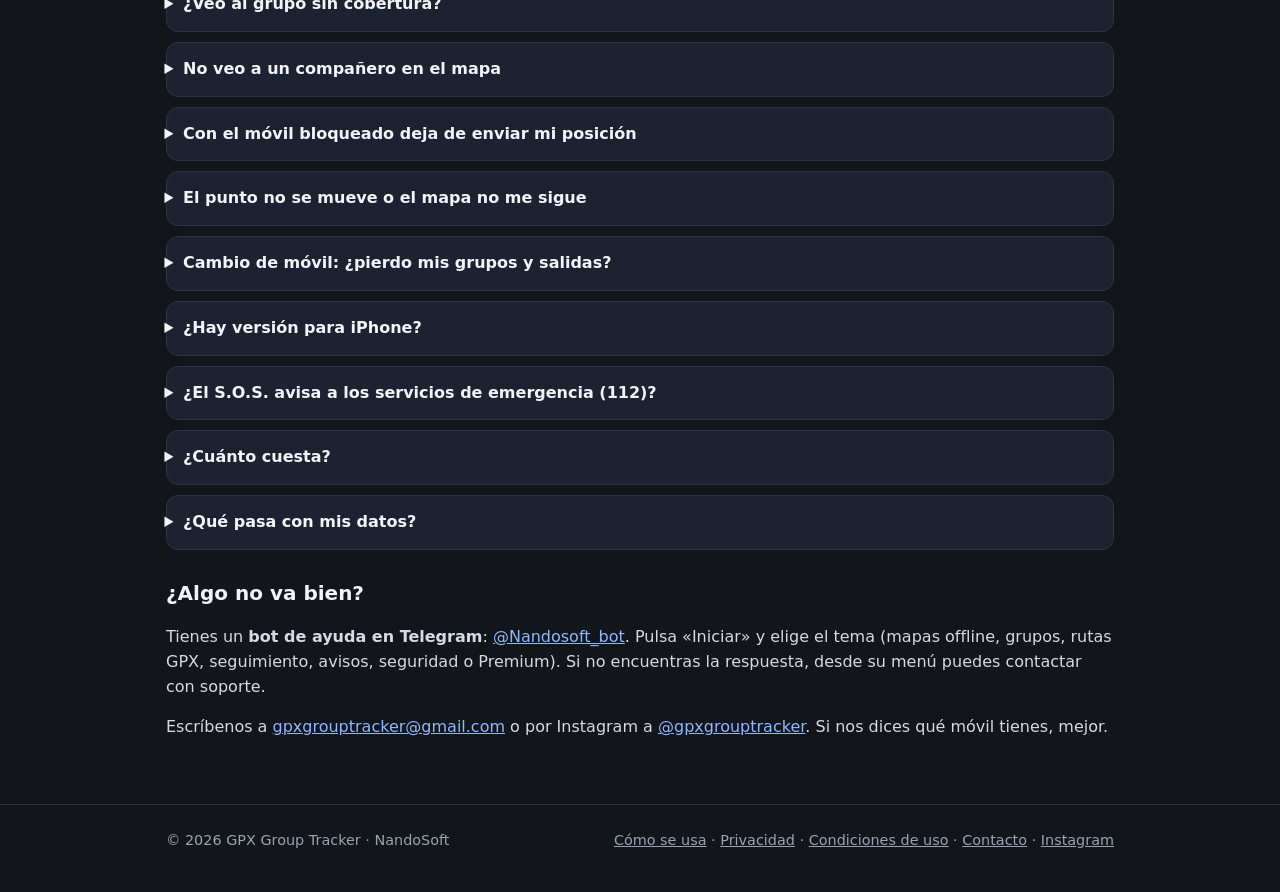
==== commit 35a93cff: "Ayuda 2.9.13" ====
--- a/ayuda.html
+++ b/ayuda.html
@@ -25,7 +25,7 @@
 <main class="legal">
   <div class="wrap">
     <h1>Cómo se usa</h1>
-    <p class="updated">Guía rápida · versión 2.9.12 · noviembre de 2026</p>
+    <p class="updated">Guía rápida · versión 2.9.13 · noviembre de 2026</p>
 
     <p>GPX Group Tracker sirve para salir en grupo con rutas GPX: todos ven la ruta del día sobre el mapa y dónde va cada uno en tiempo real. No es un navegador giro a giro: te enseña tu posición sobre el trazado, con zoom para ver cada cruce, y te avisa si te sales.</p>
 
@@ -70,6 +70,7 @@
       <li><strong>Renombrar, cambiar el color o hacerla al revés:</strong> menú ⋮ de la ruta.</li>
       <li><strong>Guardar o compartir el GPX:</strong> menú ⋮ de la ruta → «Guardar GPX» o «Compartir GPX» (WhatsApp, Telegram, correo, DMD2…). Cualquier miembro del grupo puede hacerlo.</li>
       <li><strong>Ir a la salida:</strong> toca la bandera de inicio y elige tu app de navegación (Google Maps, DMD2, OsmAnd…).</li>
+      <li><strong>Puntos del GPX</strong> (fuentes, miradores, gasolineras… si el GPX los trae): salen en el mapa con su nombre. Al tocarlos, «Cómo llegar» abre tu app de navegación. Al acercarte a menos de 300 m sale un aviso en pantalla, y con «Avisos de voz» activado te lo dice en voz alta.</li>
     </ul>
 
     <h2 id="en-ruta">4. En ruta</h2>
@@ -79,6 +80,9 @@
       <li><strong>Salida de ruta:</strong> si te alejas más de 60 m del trazado, el móvil vibra y sale un aviso.</li>
       <li><strong>Cruces de pistas:</strong> con los mapas offline, los caminos que no son la ruta se ven tachados con una ✕ roja.</li>
       <li><strong>Asfalto o tierra:</strong> con los mapas offline, los tramos por carretera se ven a trazos y la leyenda da los km de cada uno.</li>
+      <li><strong>Avisos de pista:</strong> mantén pulsado un punto del mapa → «Avisar al grupo» y elige «Camino cerrado», «Peligro» o «Paso difícil». Todo el grupo lo ve en el mapa con quién lo puso y cuándo, y les avisa al acercarse. Si lo pones sin cobertura, se envía al recuperarla. Lo puede quitar quien lo puso o el administrador del grupo. Hace falta la versión 2.9.13 o posterior: con versiones anteriores no se ven.</li>
+      <li><strong>Estilo «Pista»:</strong> en el botón de capas del mapa, «Offline Pista» quita las tramas de bosques y campos y engorda las pistas, para leer mejor los cruces. Funciona con los mapas offline.</li>
+      <li><strong>Barra de escala y transparencia de la ruta:</strong> en Ajustes puedes mostrar la escala arriba a la derecha del mapa y hacer la línea de la ruta más transparente, para ver el camino que hay debajo.</li>
       <li><strong>Pistas prohibidas a motos:</strong> si la ruta pasa por un camino marcado como prohibido en OpenStreetMap, te avisa. OpenStreetMap recoge pocas prohibiciones: mira siempre la señalización.</li>
       <li><strong>Mi rastro</strong> <span class="tag">PREMIUM</span>: el mapa deja marcado detrás de ti, en tu color, por dónde ya has pasado, también encima de las rutas. Sirve para no repetir camino o ver cuál de varias rutas has seguido.</li>
       <li><strong>GPS IMPRECISO:</strong> si tu móvil da posiciones con más de 30 m de error (garajes, desfiladeros, bosque cerrado, ahorro de batería), sale arriba. Mientras dure, la ruta y los km pueden fallar: no es cosa de la ruta.</li>
@@ -135,6 +139,11 @@
     </details>
 
     <details>
+      <summary>Cambio de móvil: ¿pierdo mis grupos y salidas?</summary>
+      <p>Si tienes activada la copia de seguridad de Google en tu móvil, al instalar la app en el nuevo con la misma cuenta se recuperan tus grupos, rutas, salidas y ajustes. Los mapas offline no van en la copia: vuelve a descargarlos. En los grupos sales como miembro nuevo, con «(2)» detrás del nombre; el antiguo puede seguir en la lista y el administrador puede quitarlo. Si eras el administrador, pasa antes la administración a otro miembro. Si pasas los datos de un móvil a otro con el asistente de Android (cable o WiFi), van también los mapas.</p>
+    </details>
+
+    <details>
       <summary>¿Hay versión para iPhone?</summary>
       <p>De momento no: la app es solo para Android, en Google Play.</p>
     </details>
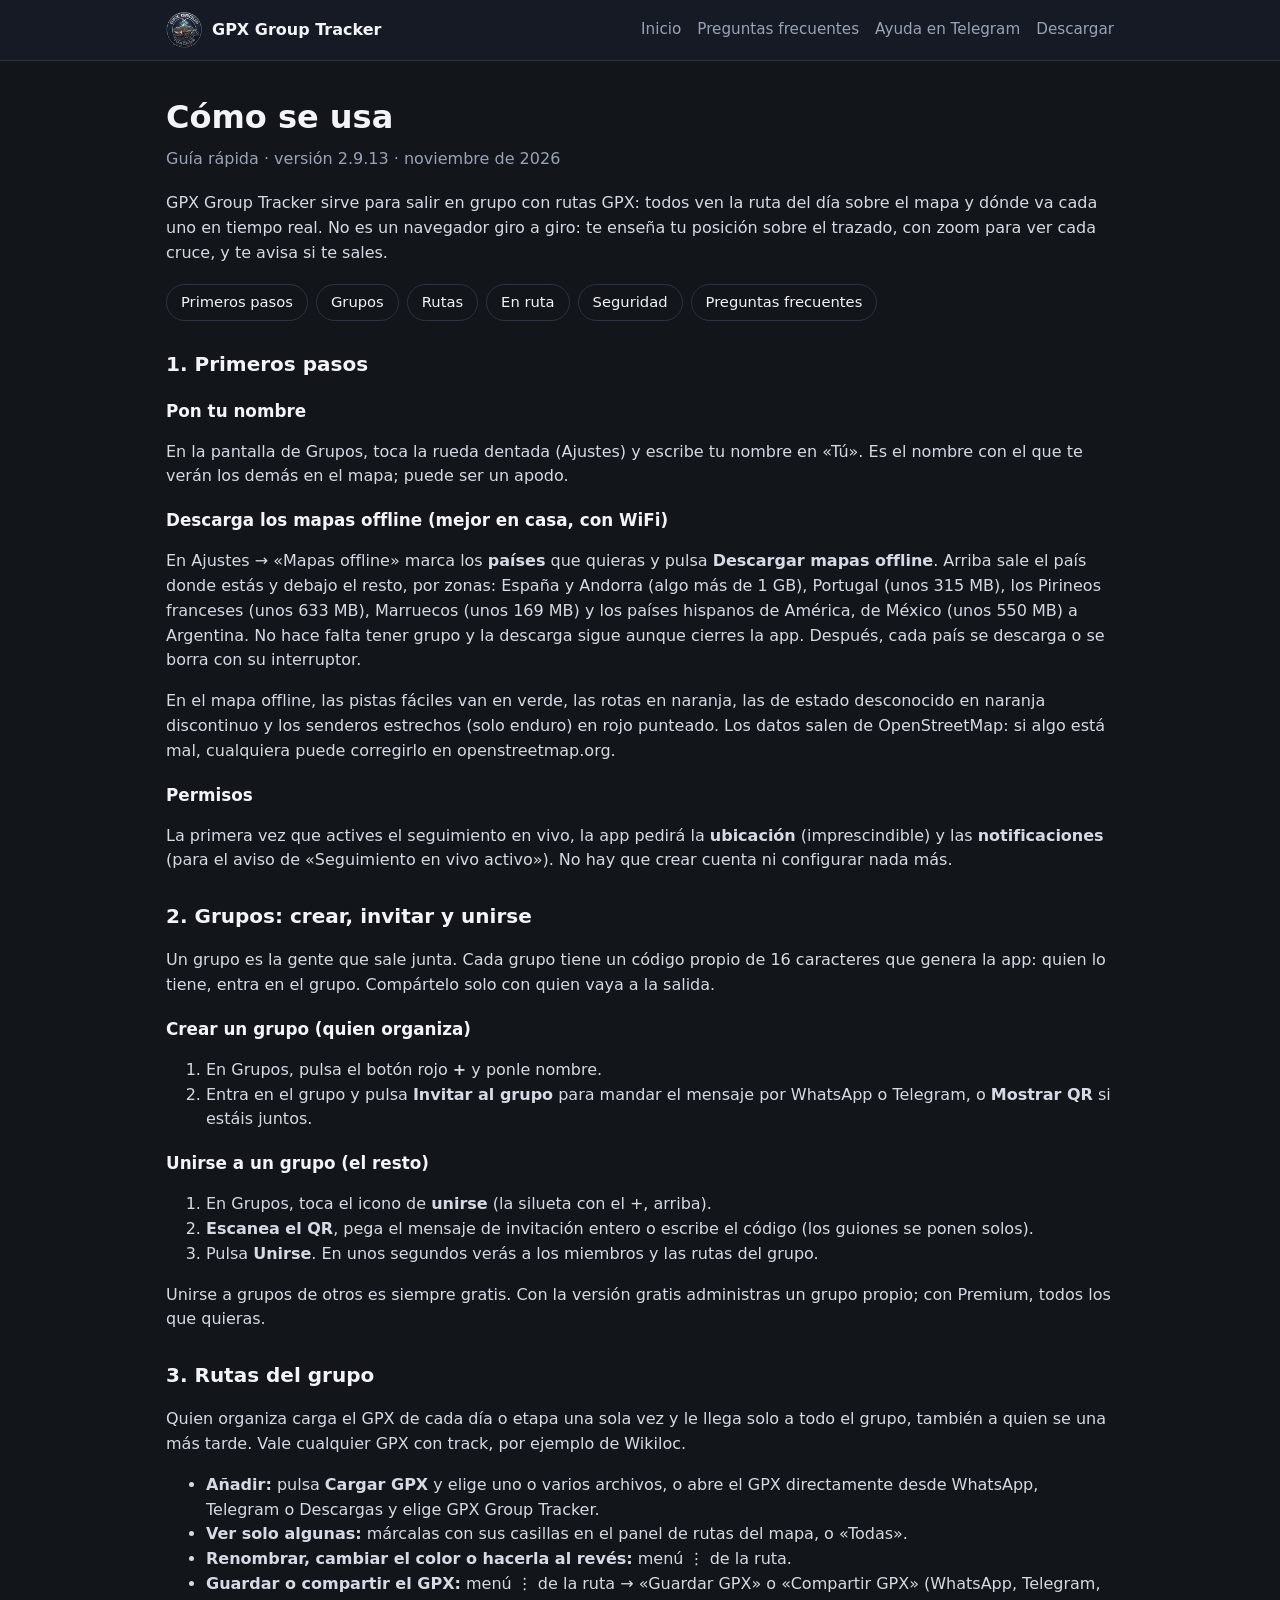
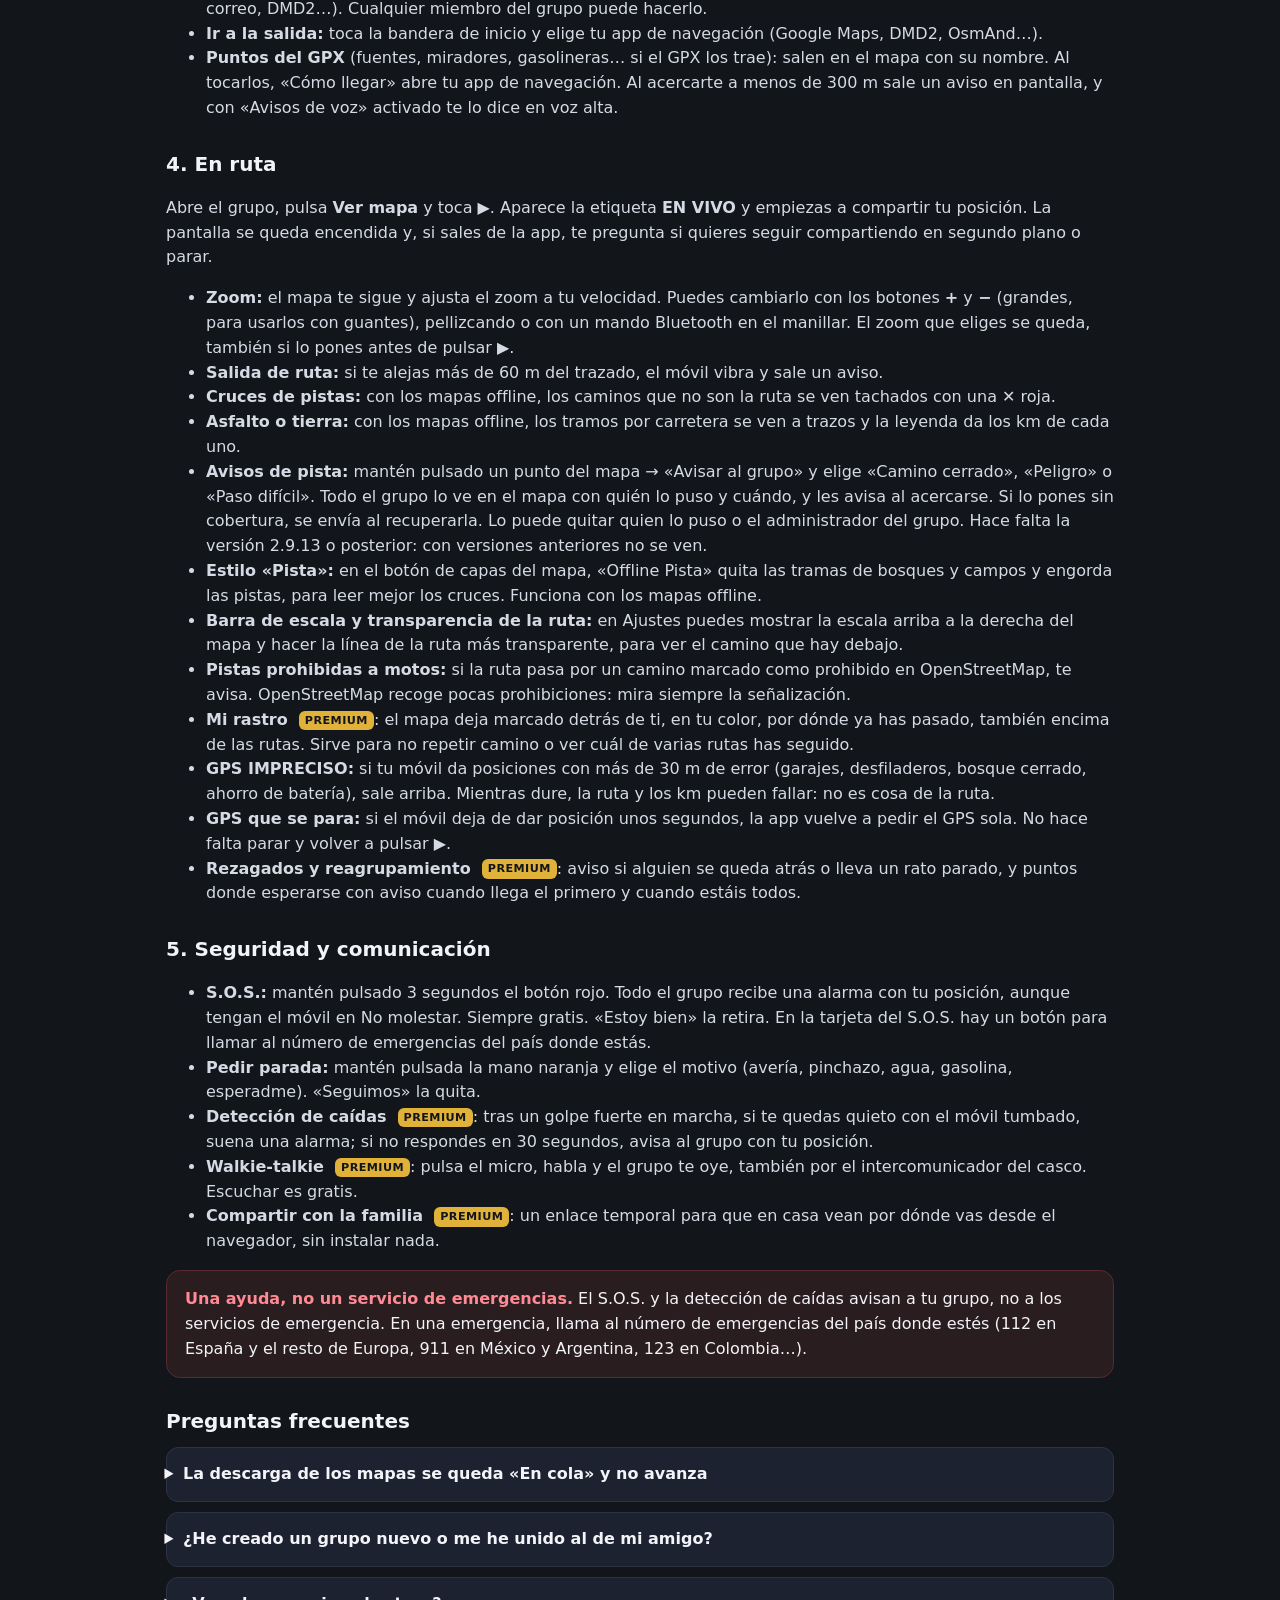
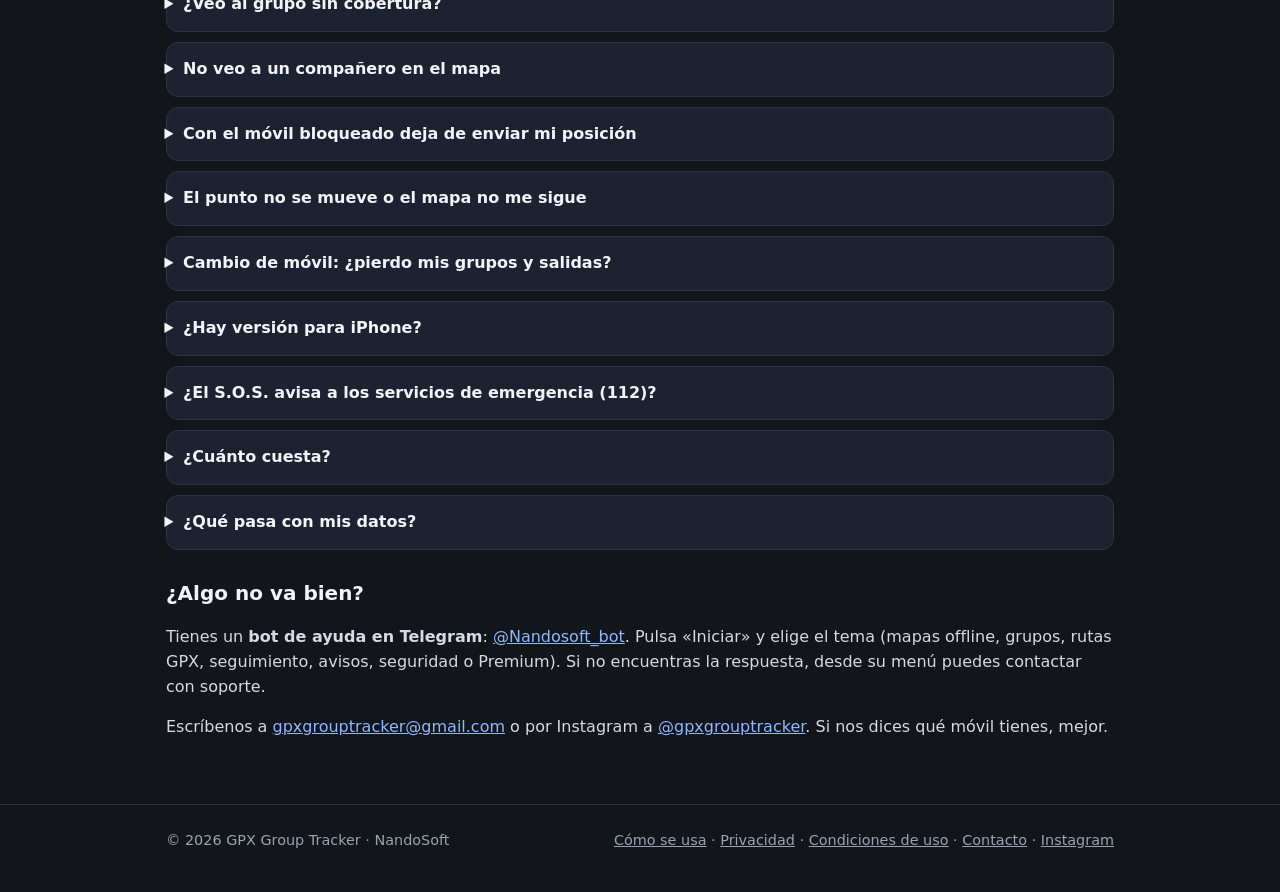
==== commit ddf5cab3: "Ayuda: 911 en Argentina" ====
--- a/ayuda.html
+++ b/ayuda.html
@@ -98,7 +98,7 @@
       <li><strong>Walkie-talkie</strong> <span class="tag">PREMIUM</span>: pulsa el micro, habla y el grupo te oye, también por el intercomunicador del casco. Escuchar es gratis.</li>
       <li><strong>Compartir con la familia</strong> <span class="tag">PREMIUM</span>: un enlace temporal para que en casa vean por dónde vas desde el navegador, sin instalar nada.</li>
     </ul>
-    <div class="notice"><strong>Una ayuda, no un servicio de emergencias.</strong> El S.O.S. y la detección de caídas avisan a tu grupo, no a los servicios de emergencia. En una emergencia, llama al número de emergencias del país donde estés (112 en España y el resto de Europa, 911 en México, 123 en Colombia…).</div>
+    <div class="notice"><strong>Una ayuda, no un servicio de emergencias.</strong> El S.O.S. y la detección de caídas avisan a tu grupo, no a los servicios de emergencia. En una emergencia, llama al número de emergencias del país donde estés (112 en España y el resto de Europa, 911 en México y Argentina, 123 en Colombia…).</div>
 
     <h2 id="faq">Preguntas frecuentes</h2>
 
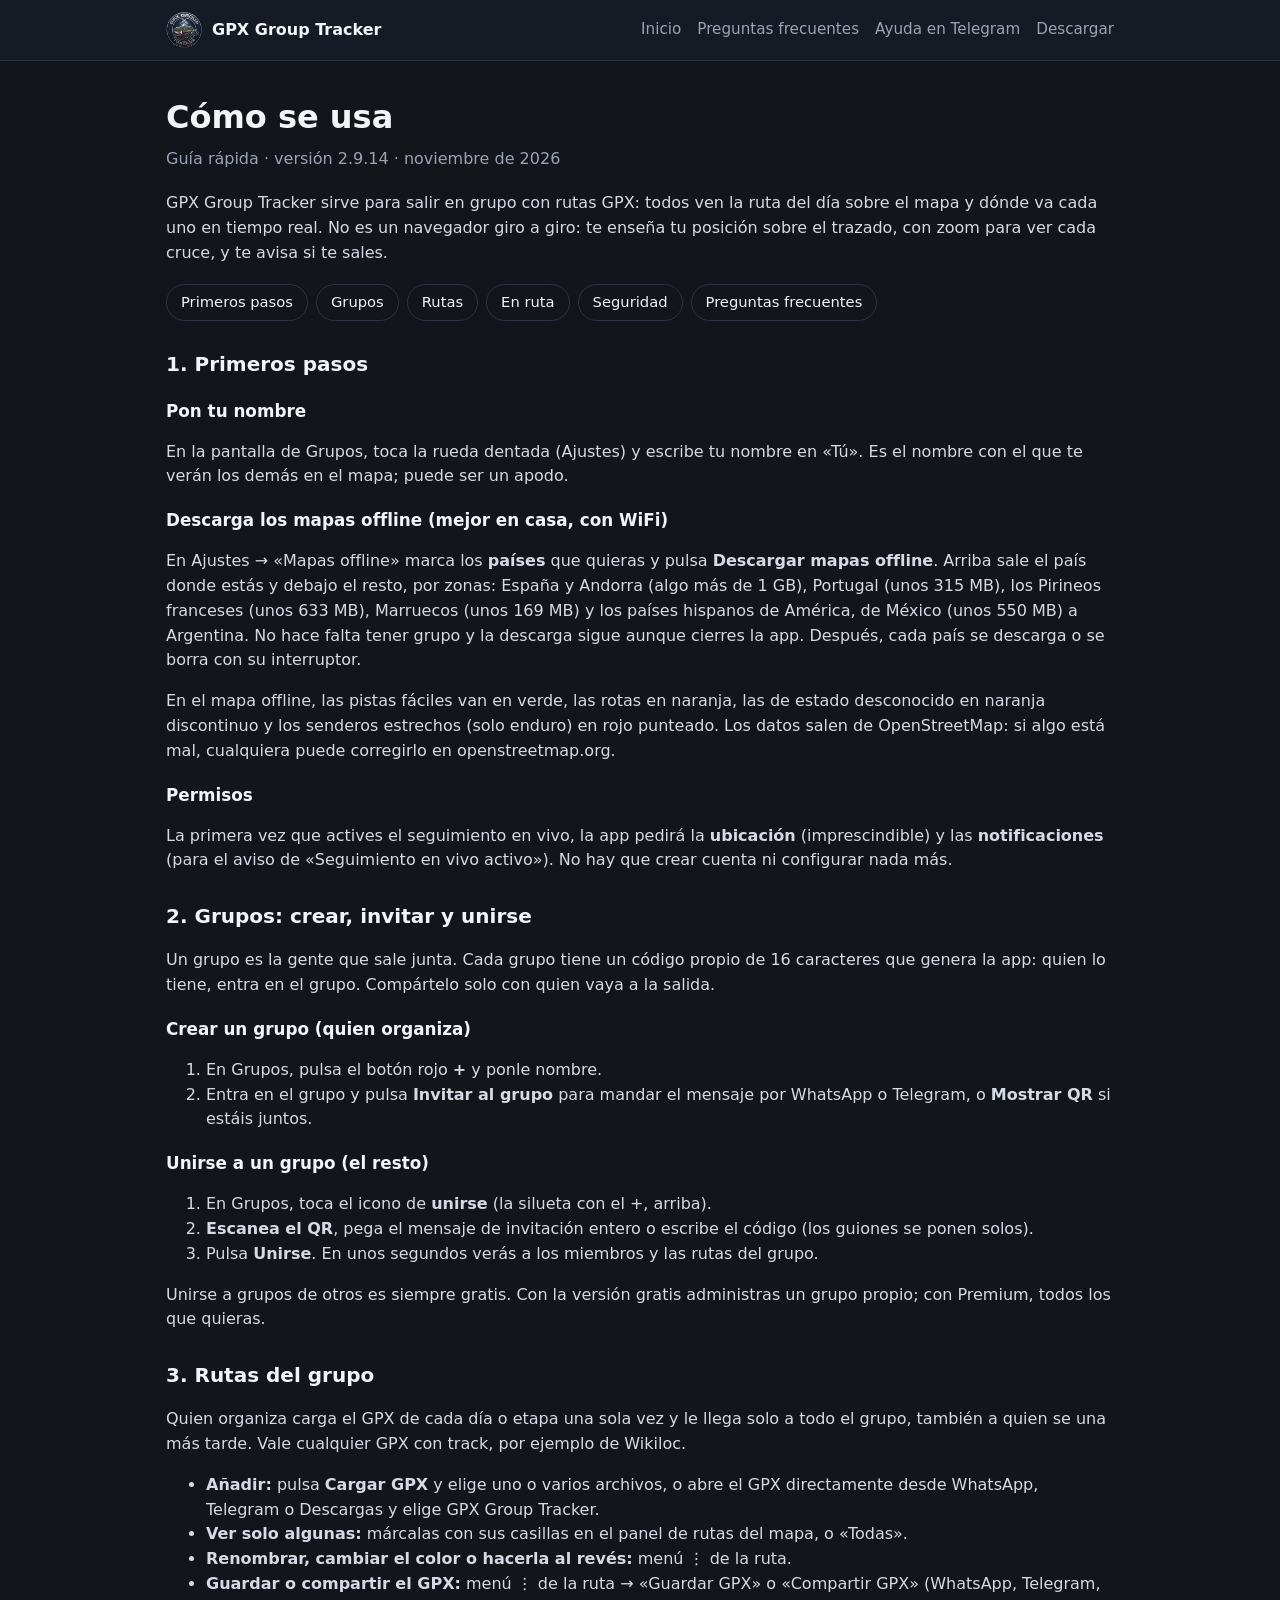
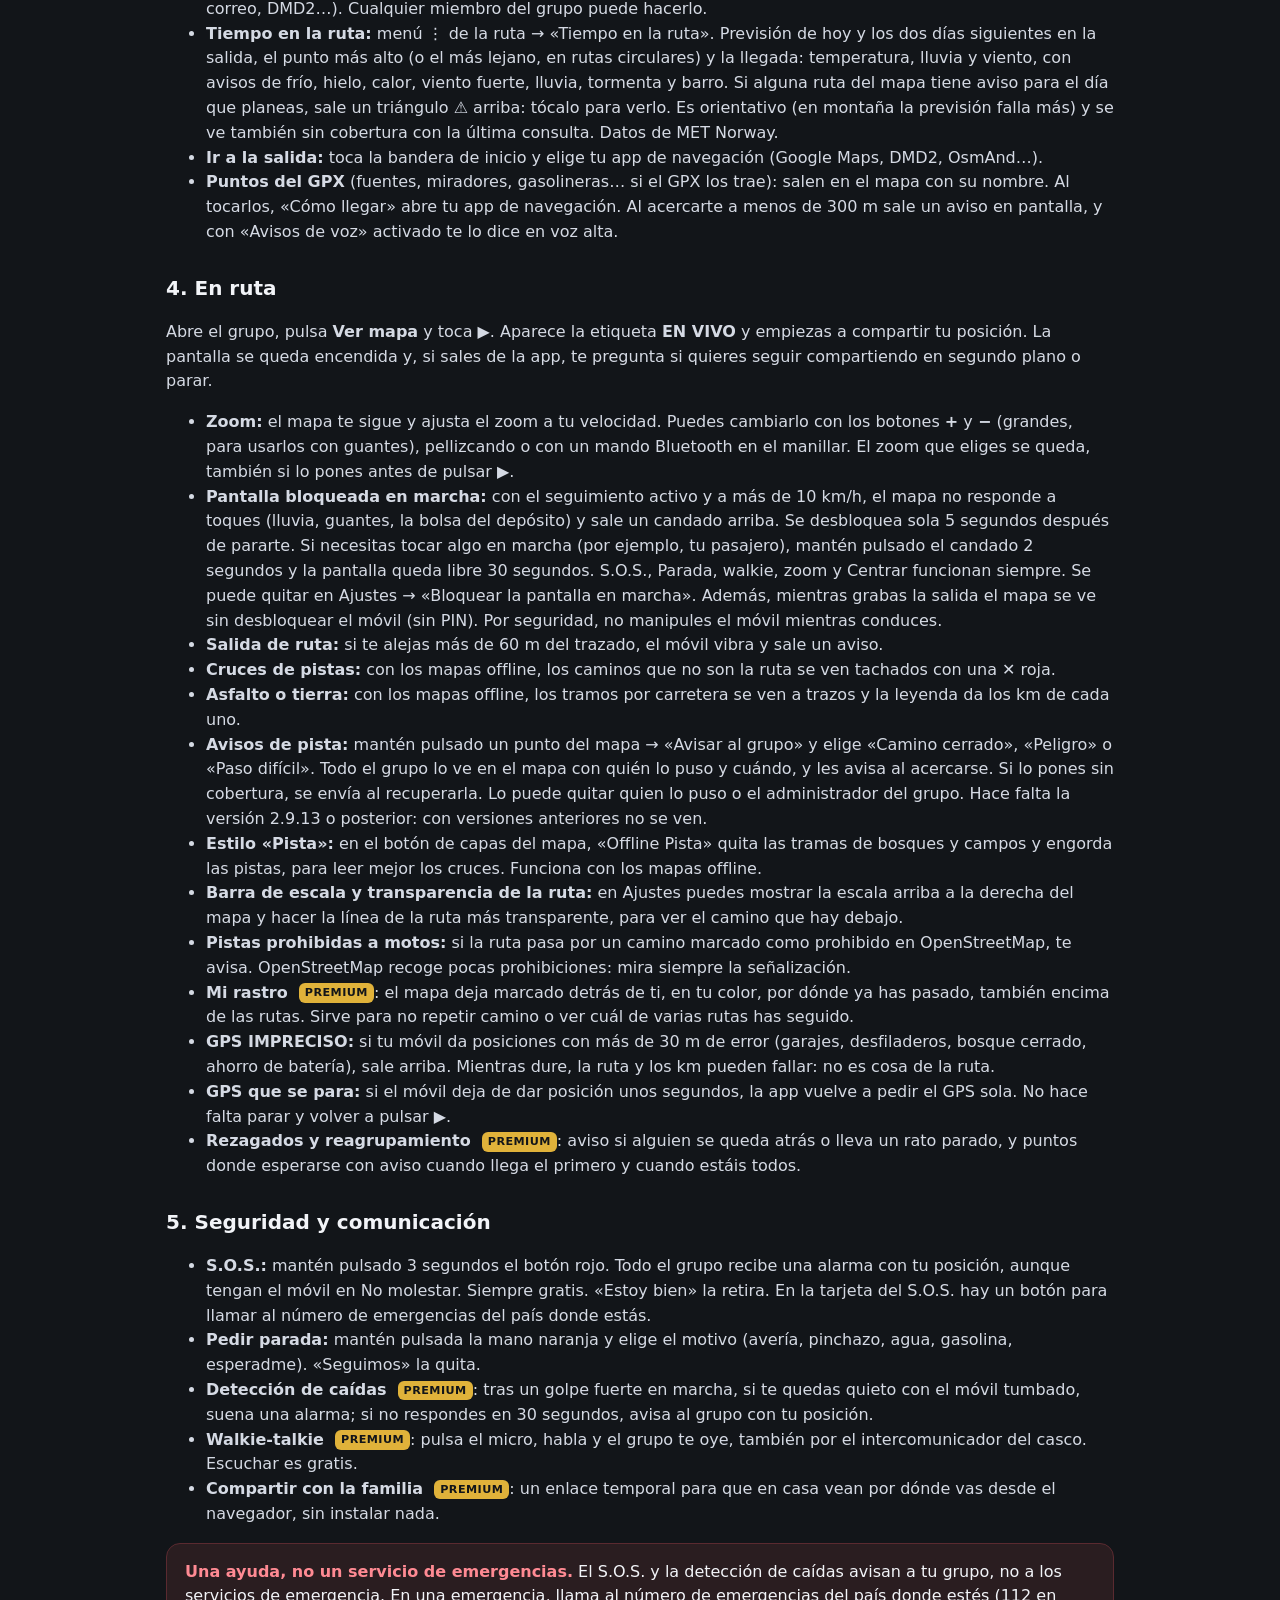
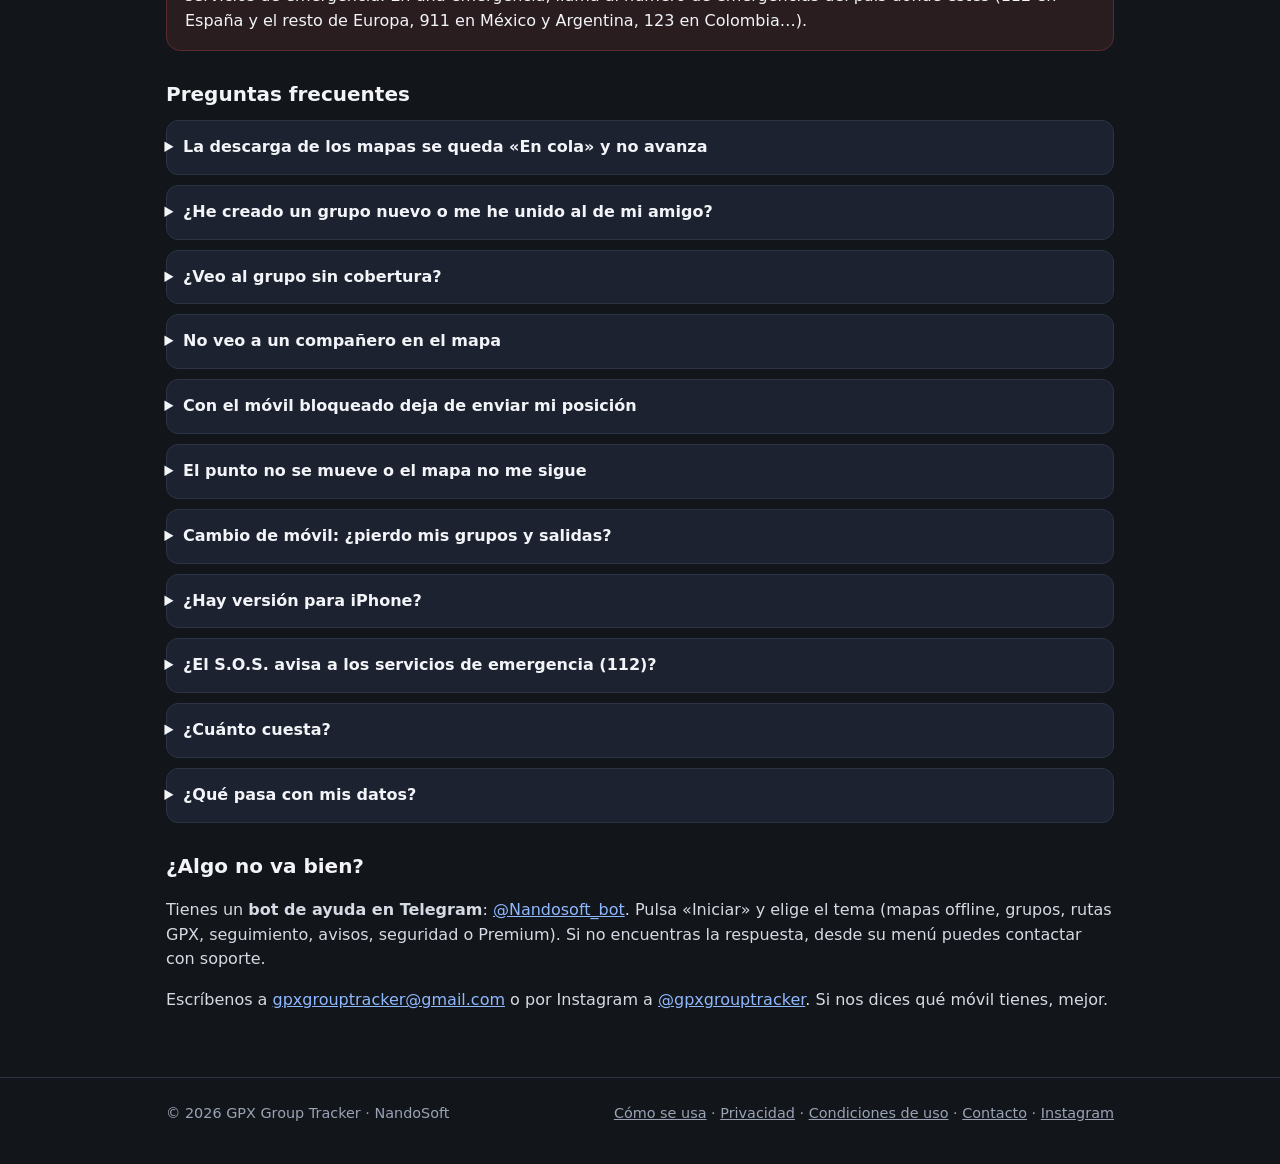
==== commit e3c35099: "2.9.14: tiempo en la ruta (MET Norway) y pantalla bloqueada en marcha" ====
--- a/ayuda.html
+++ b/ayuda.html
@@ -25,7 +25,7 @@
 <main class="legal">
   <div class="wrap">
     <h1>Cómo se usa</h1>
-    <p class="updated">Guía rápida · versión 2.9.13 · noviembre de 2026</p>
+    <p class="updated">Guía rápida · versión 2.9.14 · noviembre de 2026</p>
 
     <p>GPX Group Tracker sirve para salir en grupo con rutas GPX: todos ven la ruta del día sobre el mapa y dónde va cada uno en tiempo real. No es un navegador giro a giro: te enseña tu posición sobre el trazado, con zoom para ver cada cruce, y te avisa si te sales.</p>
 
@@ -69,6 +69,7 @@
       <li><strong>Ver solo algunas:</strong> márcalas con sus casillas en el panel de rutas del mapa, o «Todas».</li>
       <li><strong>Renombrar, cambiar el color o hacerla al revés:</strong> menú ⋮ de la ruta.</li>
       <li><strong>Guardar o compartir el GPX:</strong> menú ⋮ de la ruta → «Guardar GPX» o «Compartir GPX» (WhatsApp, Telegram, correo, DMD2…). Cualquier miembro del grupo puede hacerlo.</li>
+      <li><strong>Tiempo en la ruta:</strong> menú ⋮ de la ruta → «Tiempo en la ruta». Previsión de hoy y los dos días siguientes en la salida, el punto más alto (o el más lejano, en rutas circulares) y la llegada: temperatura, lluvia y viento, con avisos de frío, hielo, calor, viento fuerte, lluvia, tormenta y barro. Si alguna ruta del mapa tiene aviso para el día que planeas, sale un triángulo ⚠ arriba: tócalo para verlo. Es orientativo (en montaña la previsión falla más) y se ve también sin cobertura con la última consulta. Datos de MET Norway.</li>
       <li><strong>Ir a la salida:</strong> toca la bandera de inicio y elige tu app de navegación (Google Maps, DMD2, OsmAnd…).</li>
       <li><strong>Puntos del GPX</strong> (fuentes, miradores, gasolineras… si el GPX los trae): salen en el mapa con su nombre. Al tocarlos, «Cómo llegar» abre tu app de navegación. Al acercarte a menos de 300 m sale un aviso en pantalla, y con «Avisos de voz» activado te lo dice en voz alta.</li>
     </ul>
@@ -77,6 +78,7 @@
     <p>Abre el grupo, pulsa <strong>Ver mapa</strong> y toca <strong>▶</strong>. Aparece la etiqueta <strong>EN VIVO</strong> y empiezas a compartir tu posición. La pantalla se queda encendida y, si sales de la app, te pregunta si quieres seguir compartiendo en segundo plano o parar.</p>
     <ul>
       <li><strong>Zoom:</strong> el mapa te sigue y ajusta el zoom a tu velocidad. Puedes cambiarlo con los botones <strong>+</strong> y <strong>−</strong> (grandes, para usarlos con guantes), pellizcando o con un mando Bluetooth en el manillar. El zoom que eliges se queda, también si lo pones antes de pulsar ▶.</li>
+      <li><strong>Pantalla bloqueada en marcha:</strong> con el seguimiento activo y a más de 10 km/h, el mapa no responde a toques (lluvia, guantes, la bolsa del depósito) y sale un candado arriba. Se desbloquea sola 5 segundos después de pararte. Si necesitas tocar algo en marcha (por ejemplo, tu pasajero), mantén pulsado el candado 2 segundos y la pantalla queda libre 30 segundos. S.O.S., Parada, walkie, zoom y Centrar funcionan siempre. Se puede quitar en Ajustes → «Bloquear la pantalla en marcha». Además, mientras grabas la salida el mapa se ve sin desbloquear el móvil (sin PIN). Por seguridad, no manipules el móvil mientras conduces.</li>
       <li><strong>Salida de ruta:</strong> si te alejas más de 60 m del trazado, el móvil vibra y sale un aviso.</li>
       <li><strong>Cruces de pistas:</strong> con los mapas offline, los caminos que no son la ruta se ven tachados con una ✕ roja.</li>
       <li><strong>Asfalto o tierra:</strong> con los mapas offline, los tramos por carretera se ven a trazos y la leyenda da los km de cada uno.</li>
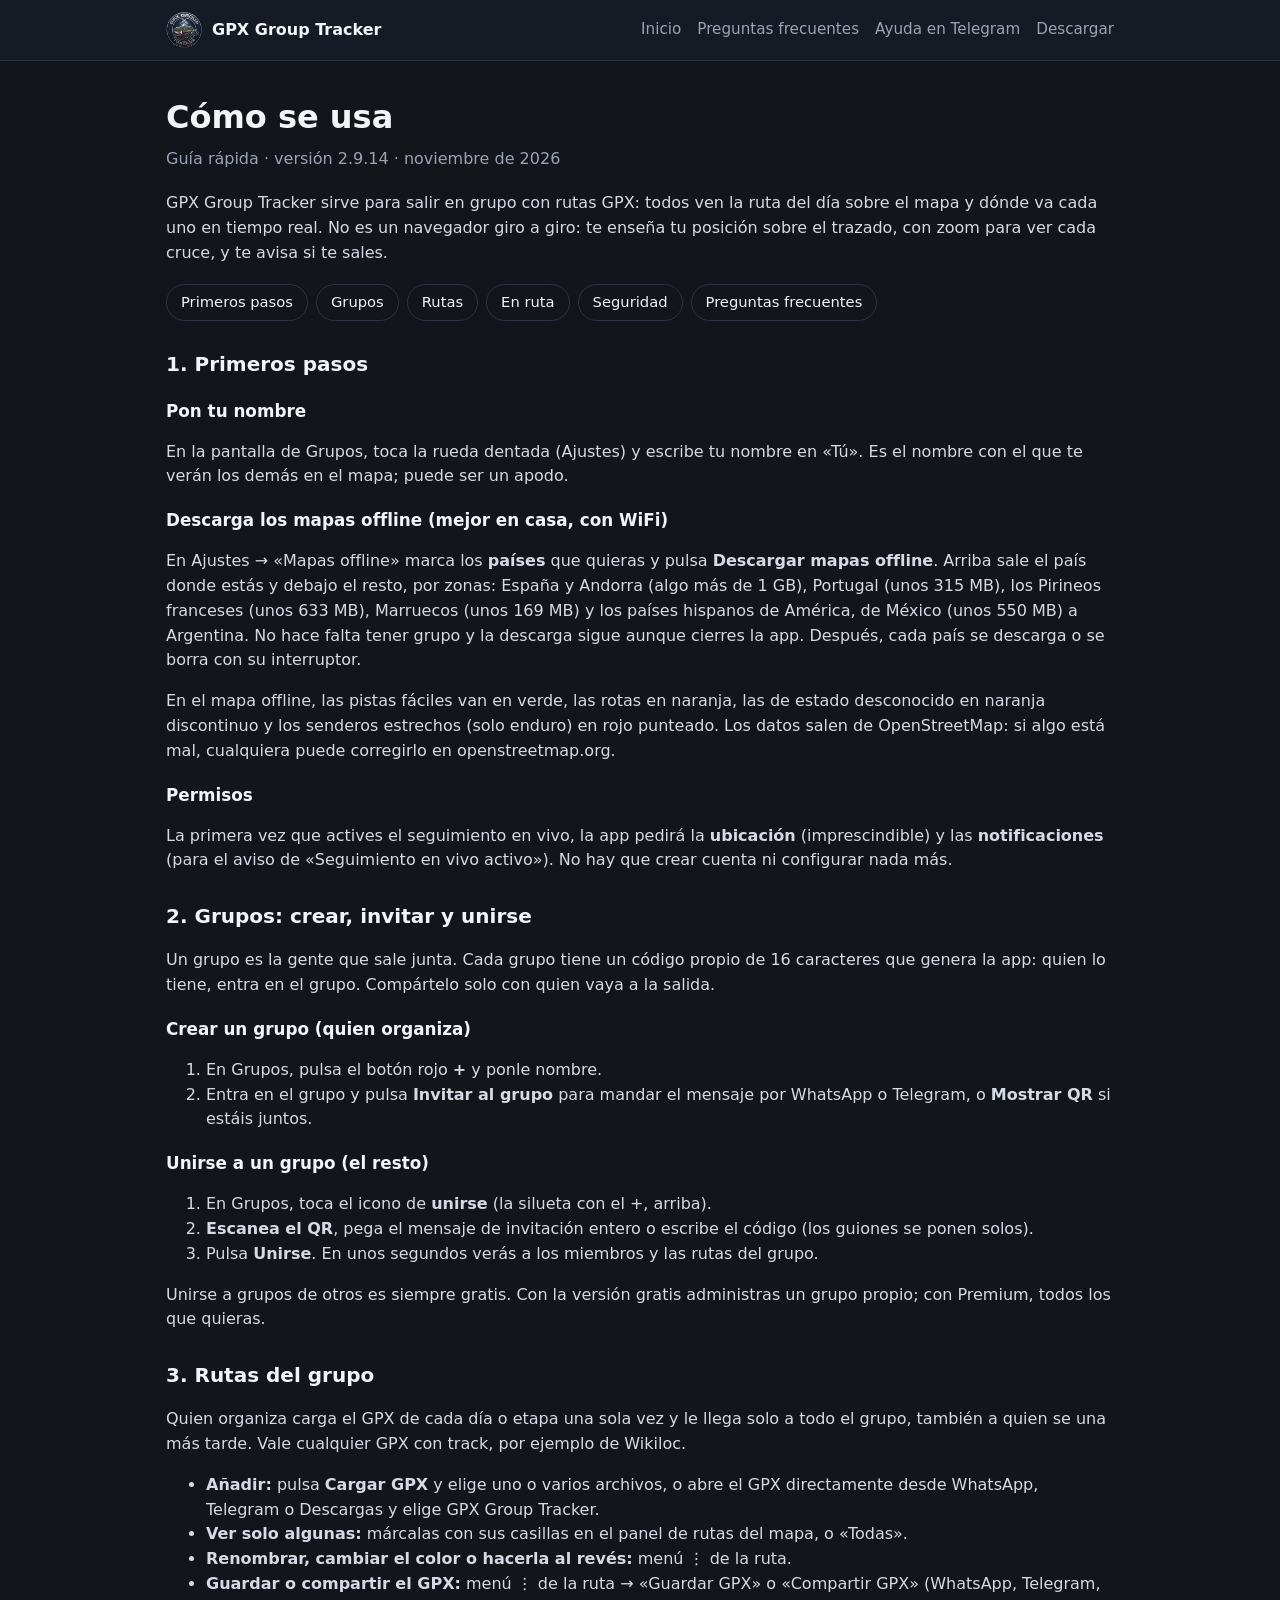
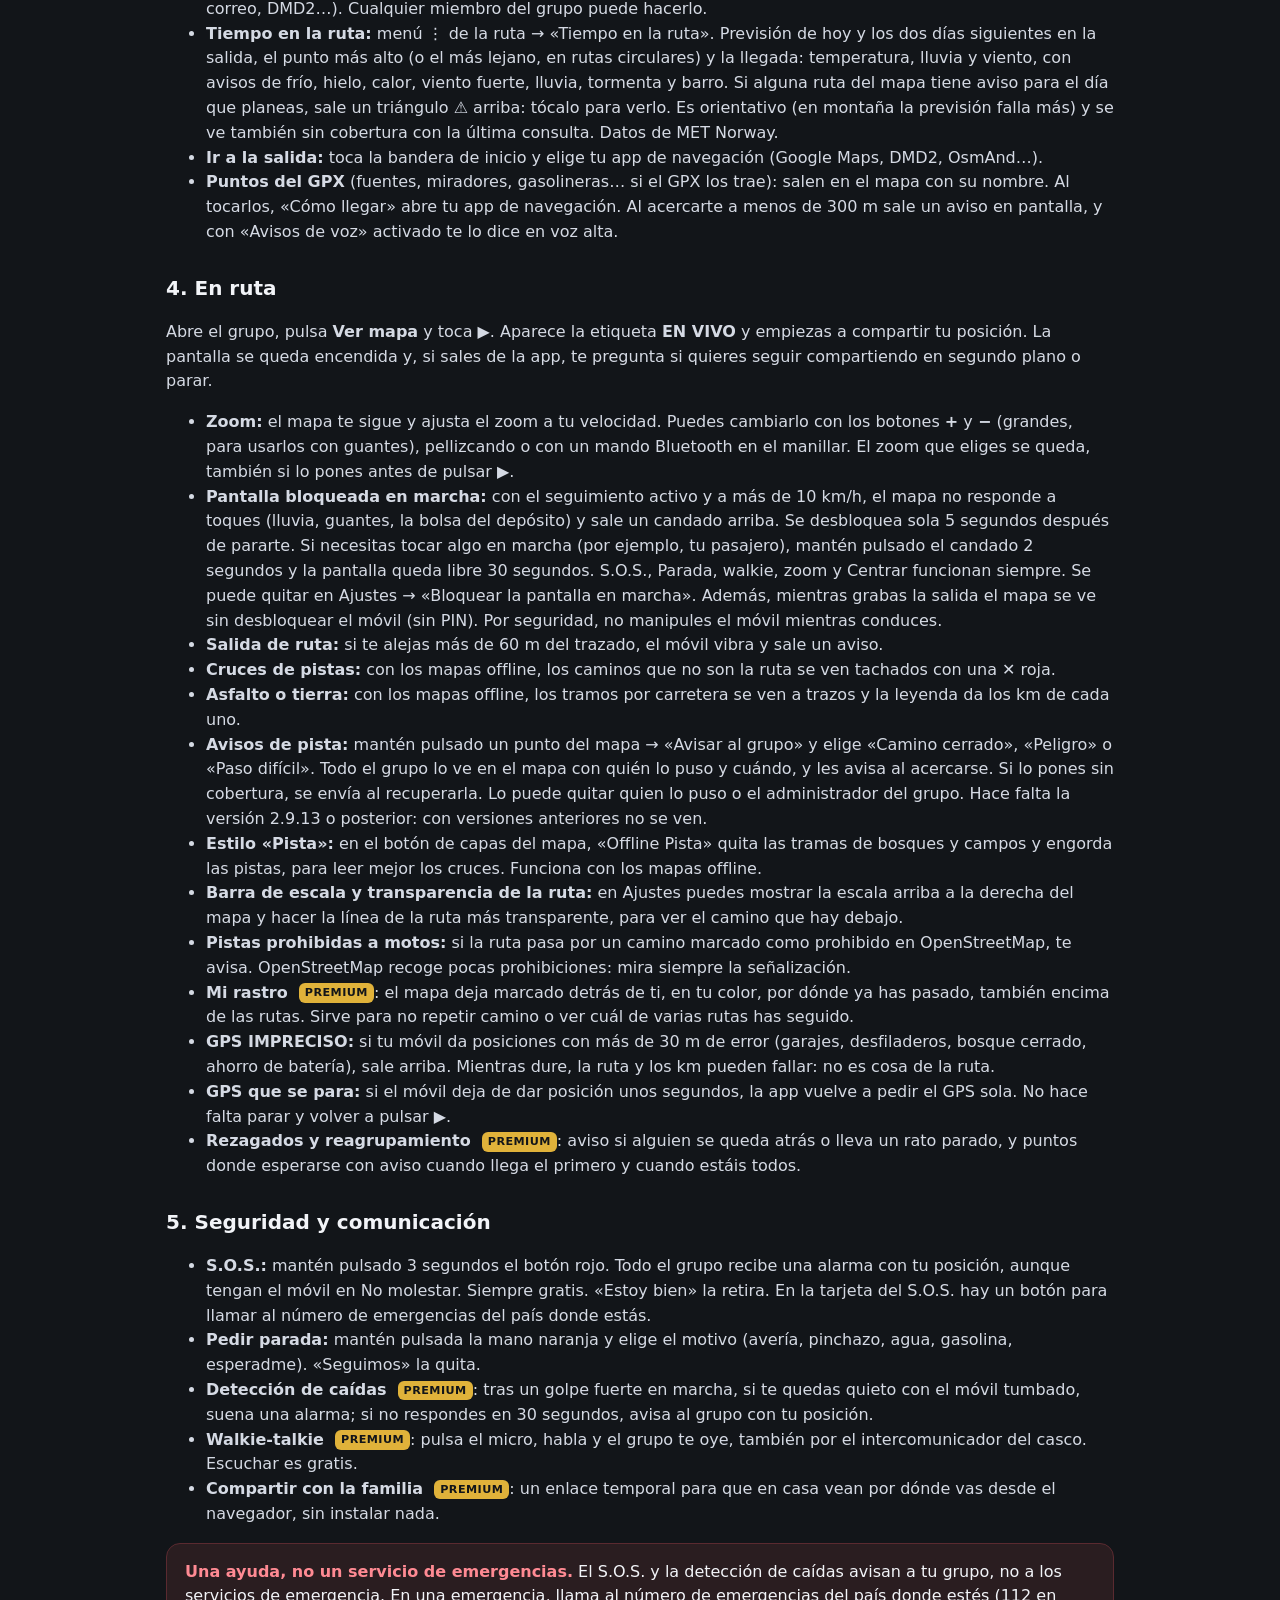
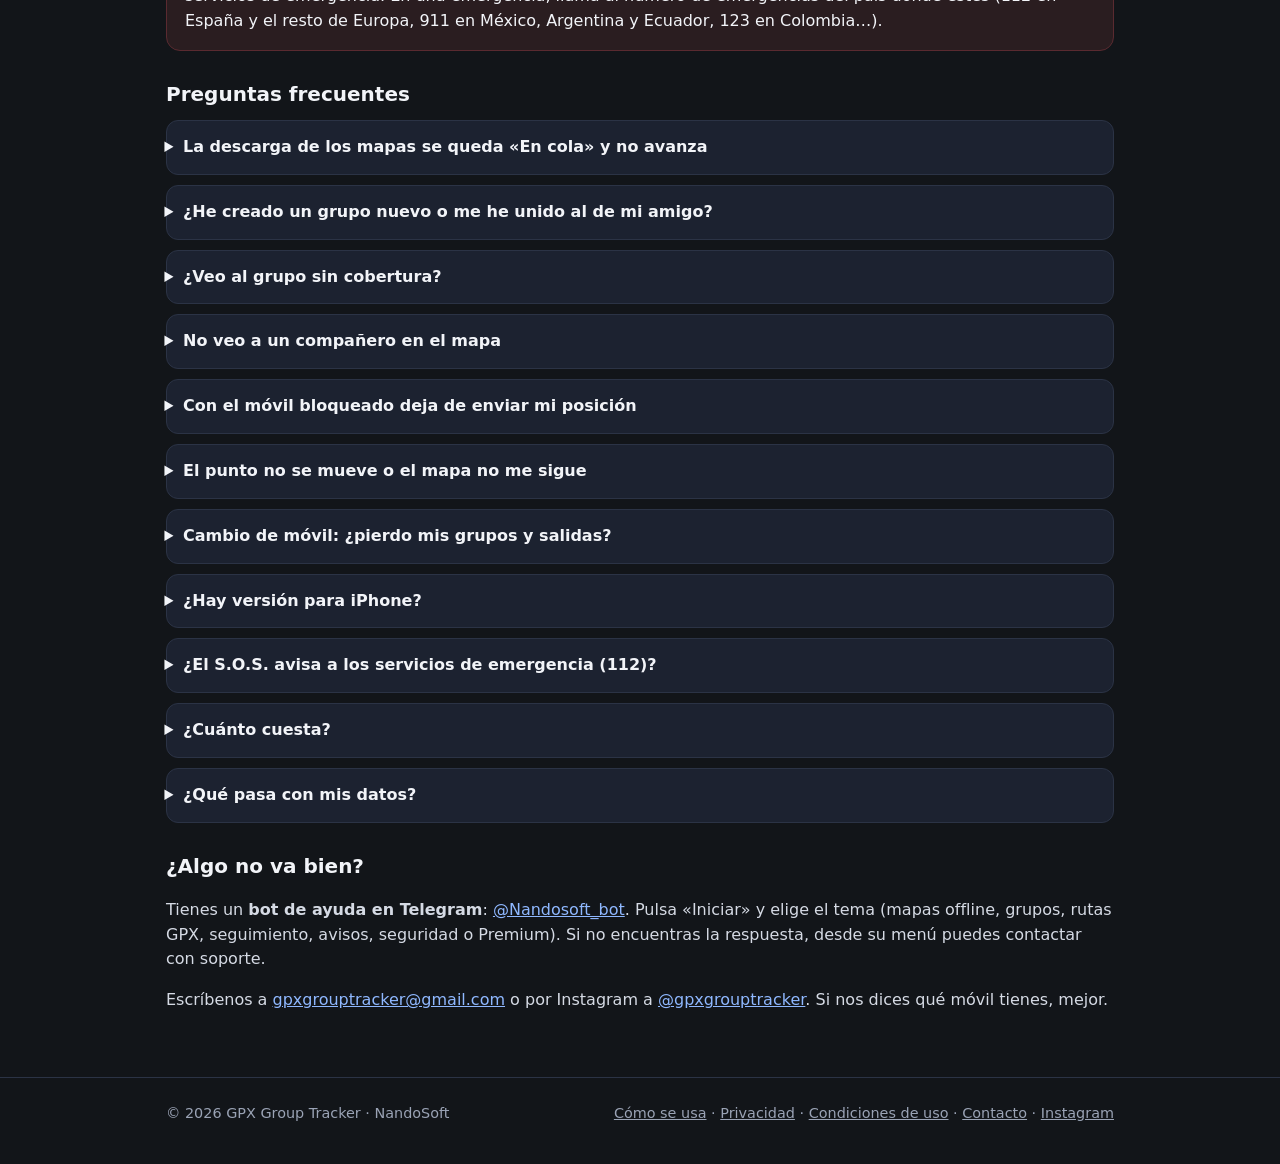
==== commit 79a2e1ed: "Ayuda: 911 en Ecuador" ====
--- a/ayuda.html
+++ b/ayuda.html
@@ -100,7 +100,7 @@
       <li><strong>Walkie-talkie</strong> <span class="tag">PREMIUM</span>: pulsa el micro, habla y el grupo te oye, también por el intercomunicador del casco. Escuchar es gratis.</li>
       <li><strong>Compartir con la familia</strong> <span class="tag">PREMIUM</span>: un enlace temporal para que en casa vean por dónde vas desde el navegador, sin instalar nada.</li>
     </ul>
-    <div class="notice"><strong>Una ayuda, no un servicio de emergencias.</strong> El S.O.S. y la detección de caídas avisan a tu grupo, no a los servicios de emergencia. En una emergencia, llama al número de emergencias del país donde estés (112 en España y el resto de Europa, 911 en México y Argentina, 123 en Colombia…).</div>
+    <div class="notice"><strong>Una ayuda, no un servicio de emergencias.</strong> El S.O.S. y la detección de caídas avisan a tu grupo, no a los servicios de emergencia. En una emergencia, llama al número de emergencias del país donde estés (112 en España y el resto de Europa, 911 en México, Argentina y Ecuador, 123 en Colombia…).</div>
 
     <h2 id="faq">Preguntas frecuentes</h2>
 
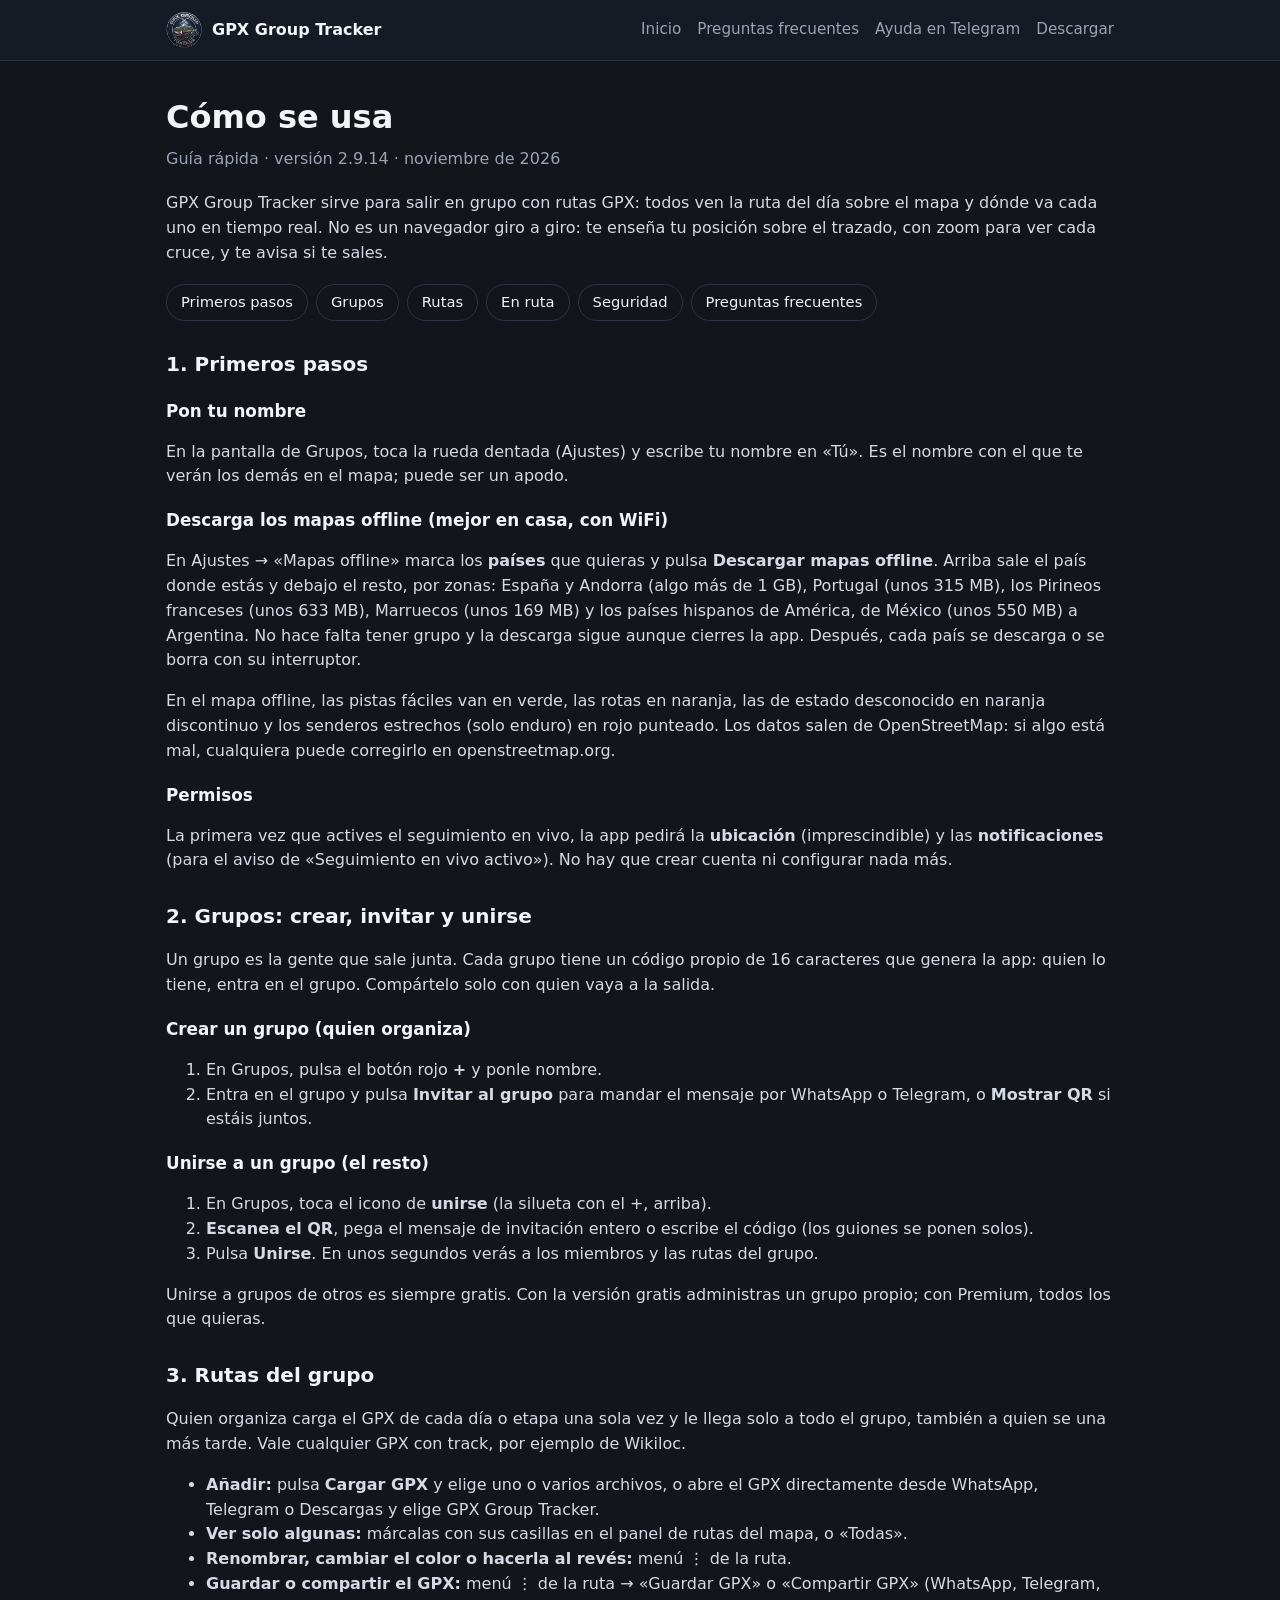
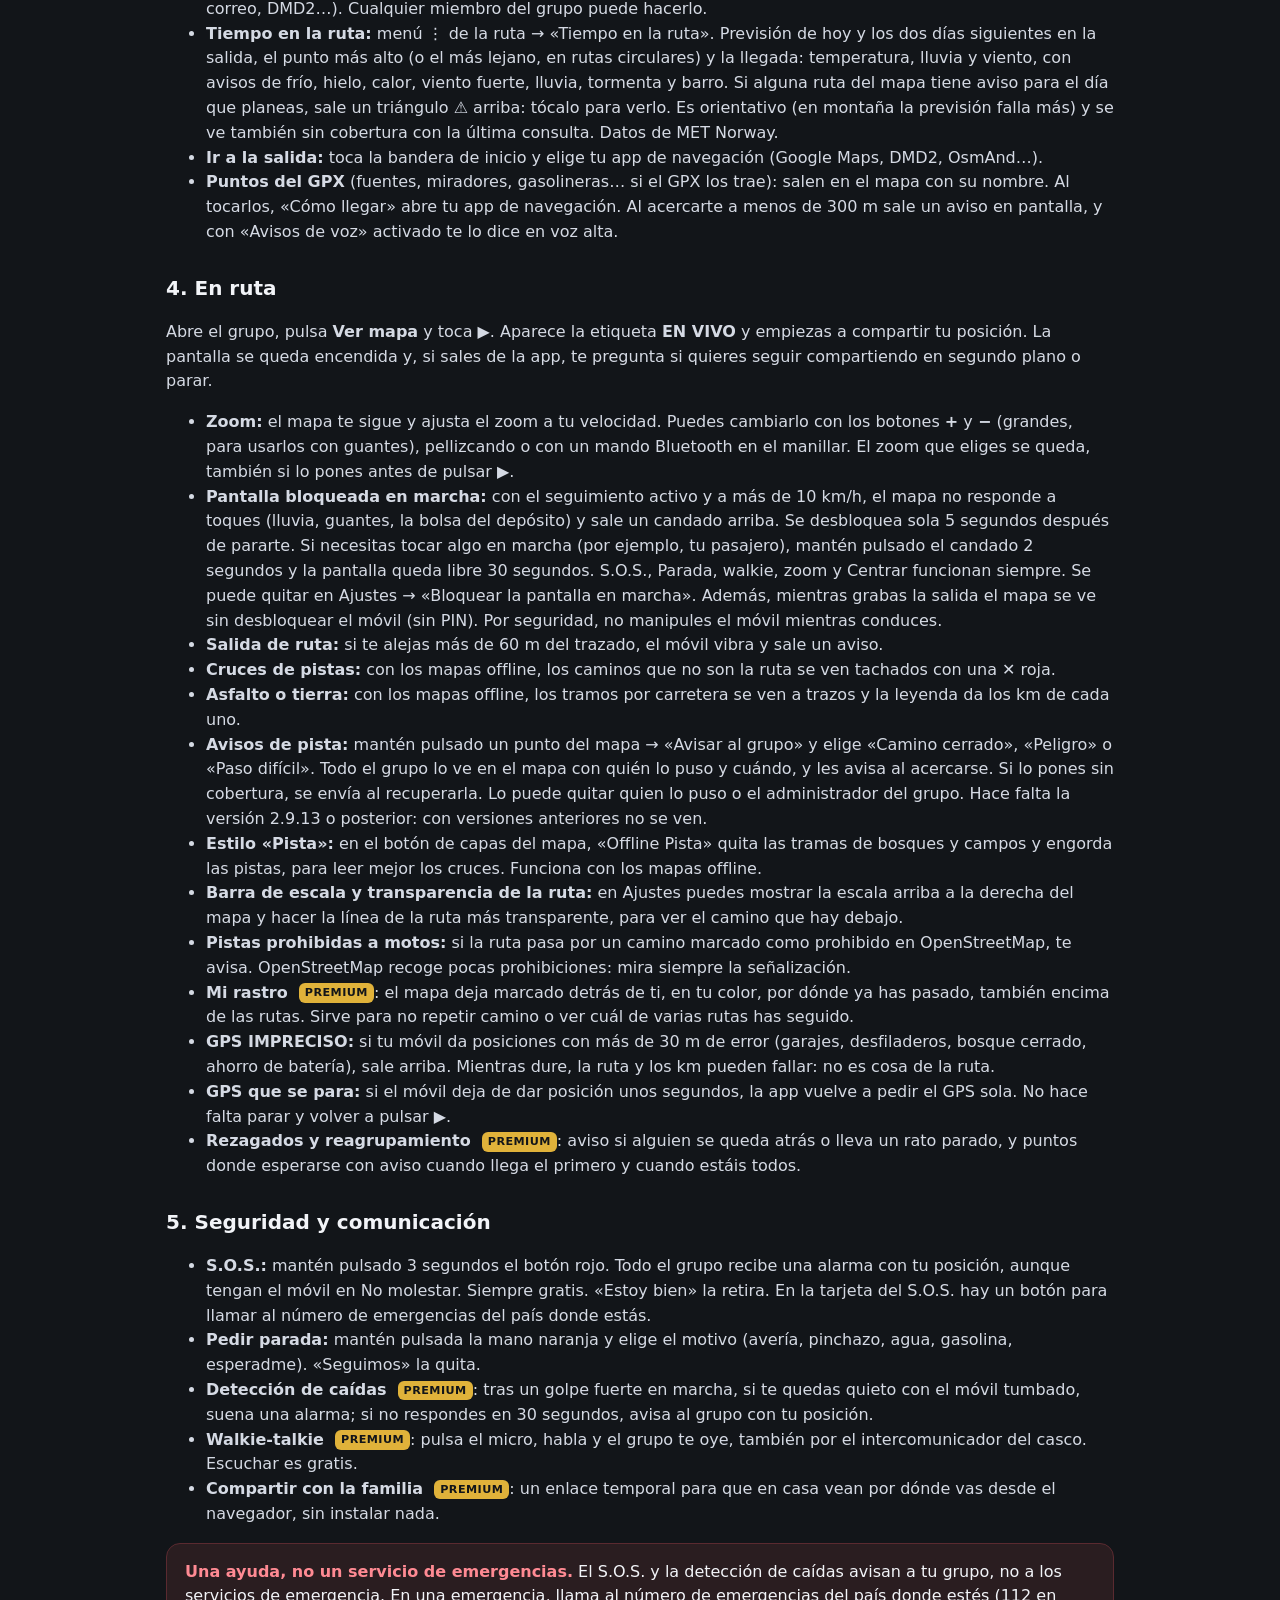
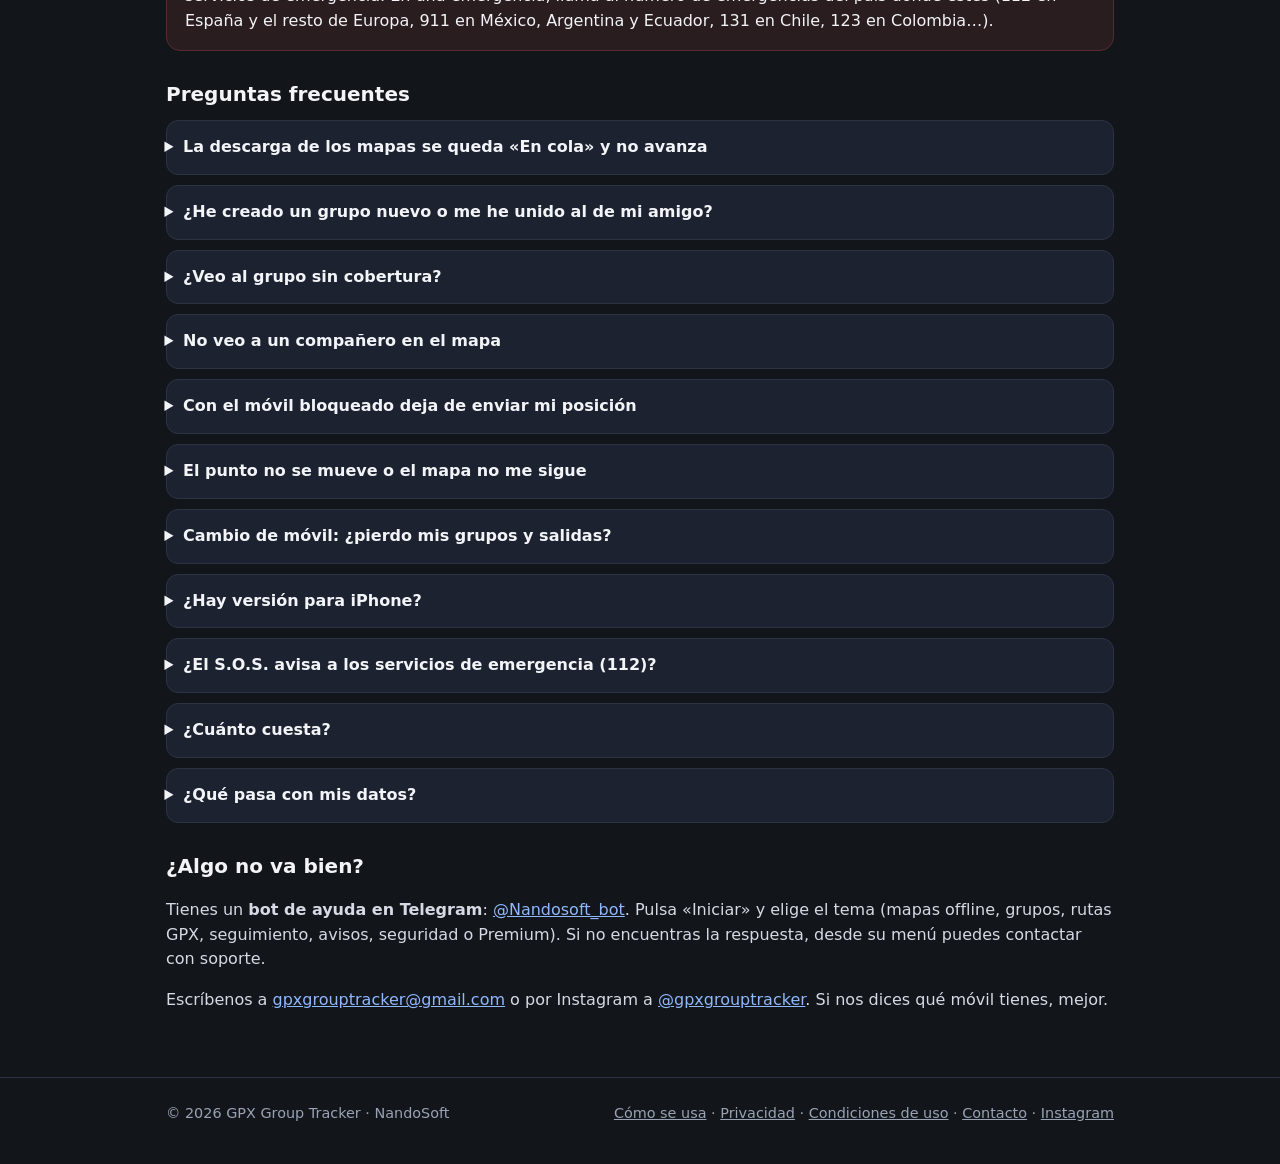
==== commit b33f5271: "Ayuda: 131 en Chile" ====
--- a/ayuda.html
+++ b/ayuda.html
@@ -100,7 +100,7 @@
       <li><strong>Walkie-talkie</strong> <span class="tag">PREMIUM</span>: pulsa el micro, habla y el grupo te oye, también por el intercomunicador del casco. Escuchar es gratis.</li>
       <li><strong>Compartir con la familia</strong> <span class="tag">PREMIUM</span>: un enlace temporal para que en casa vean por dónde vas desde el navegador, sin instalar nada.</li>
     </ul>
-    <div class="notice"><strong>Una ayuda, no un servicio de emergencias.</strong> El S.O.S. y la detección de caídas avisan a tu grupo, no a los servicios de emergencia. En una emergencia, llama al número de emergencias del país donde estés (112 en España y el resto de Europa, 911 en México, Argentina y Ecuador, 123 en Colombia…).</div>
+    <div class="notice"><strong>Una ayuda, no un servicio de emergencias.</strong> El S.O.S. y la detección de caídas avisan a tu grupo, no a los servicios de emergencia. En una emergencia, llama al número de emergencias del país donde estés (112 en España y el resto de Europa, 911 en México, Argentina y Ecuador, 131 en Chile, 123 en Colombia…).</div>
 
     <h2 id="faq">Preguntas frecuentes</h2>
 
